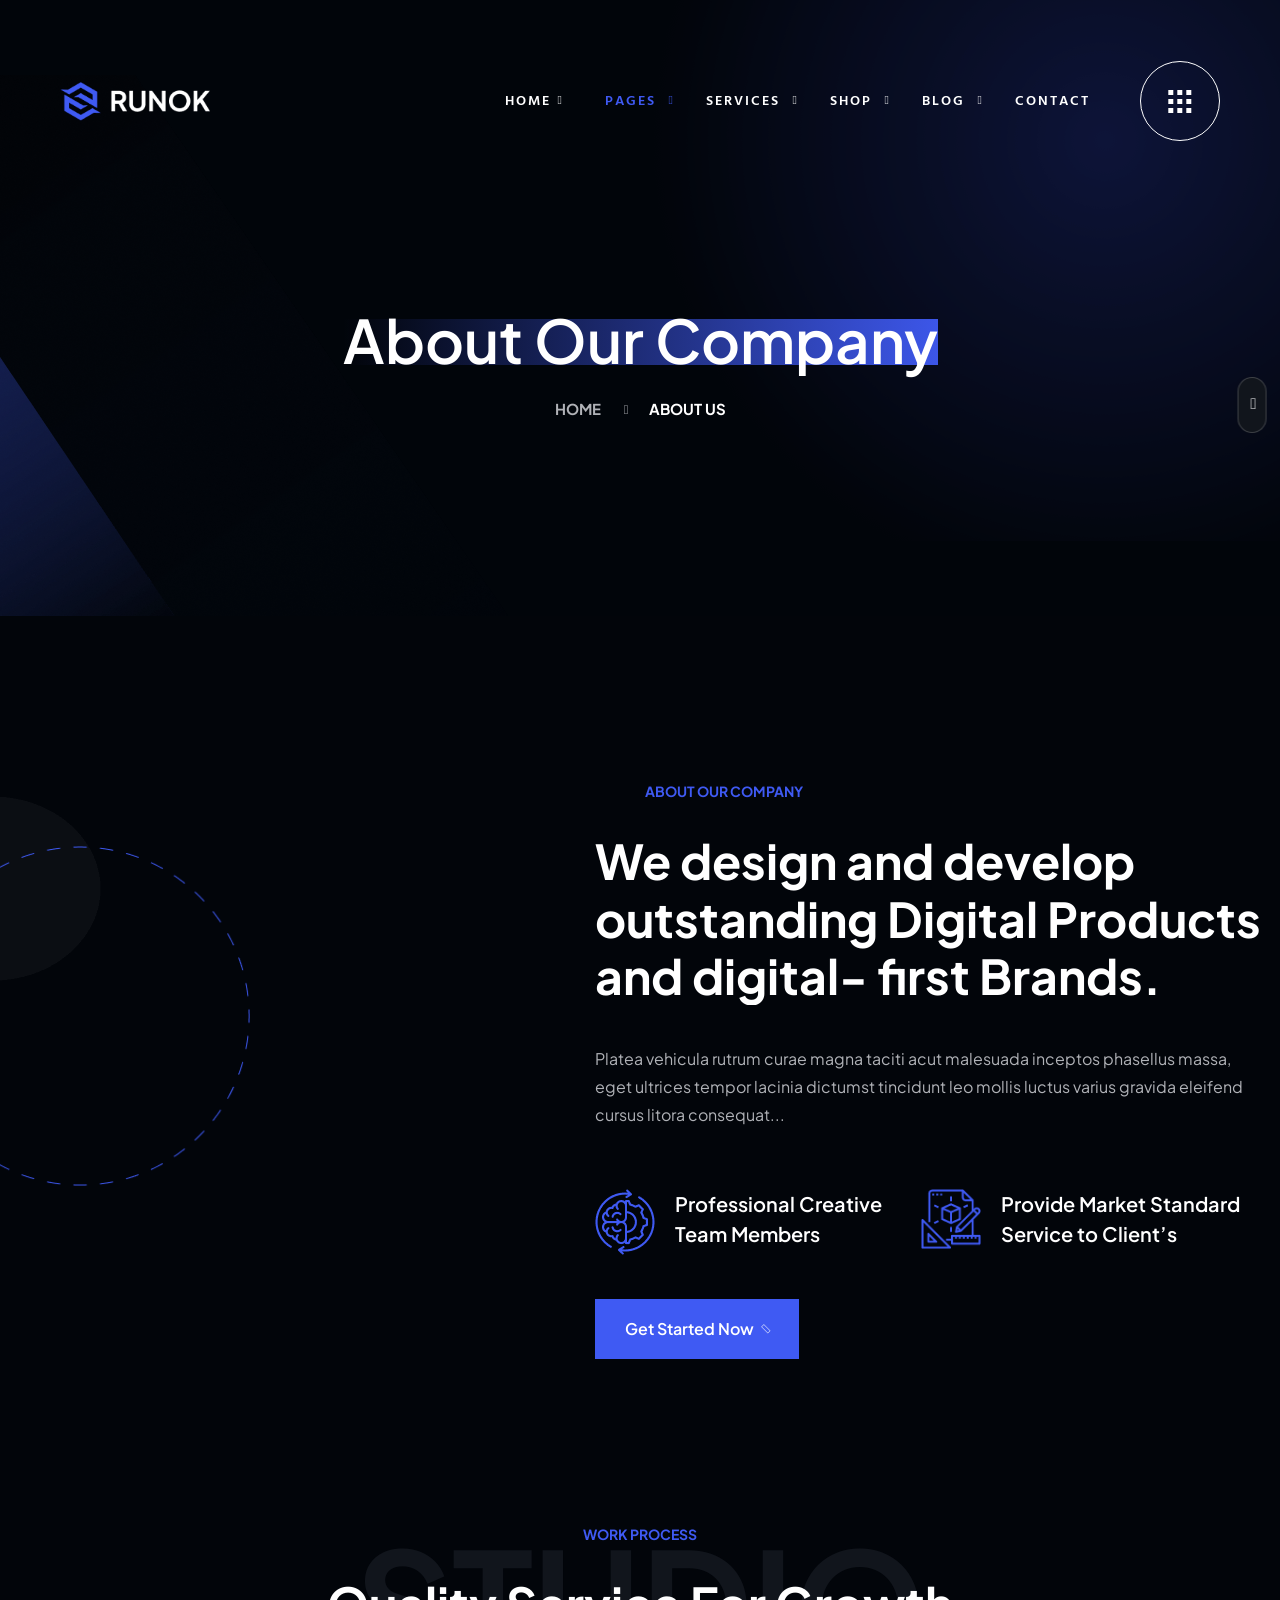
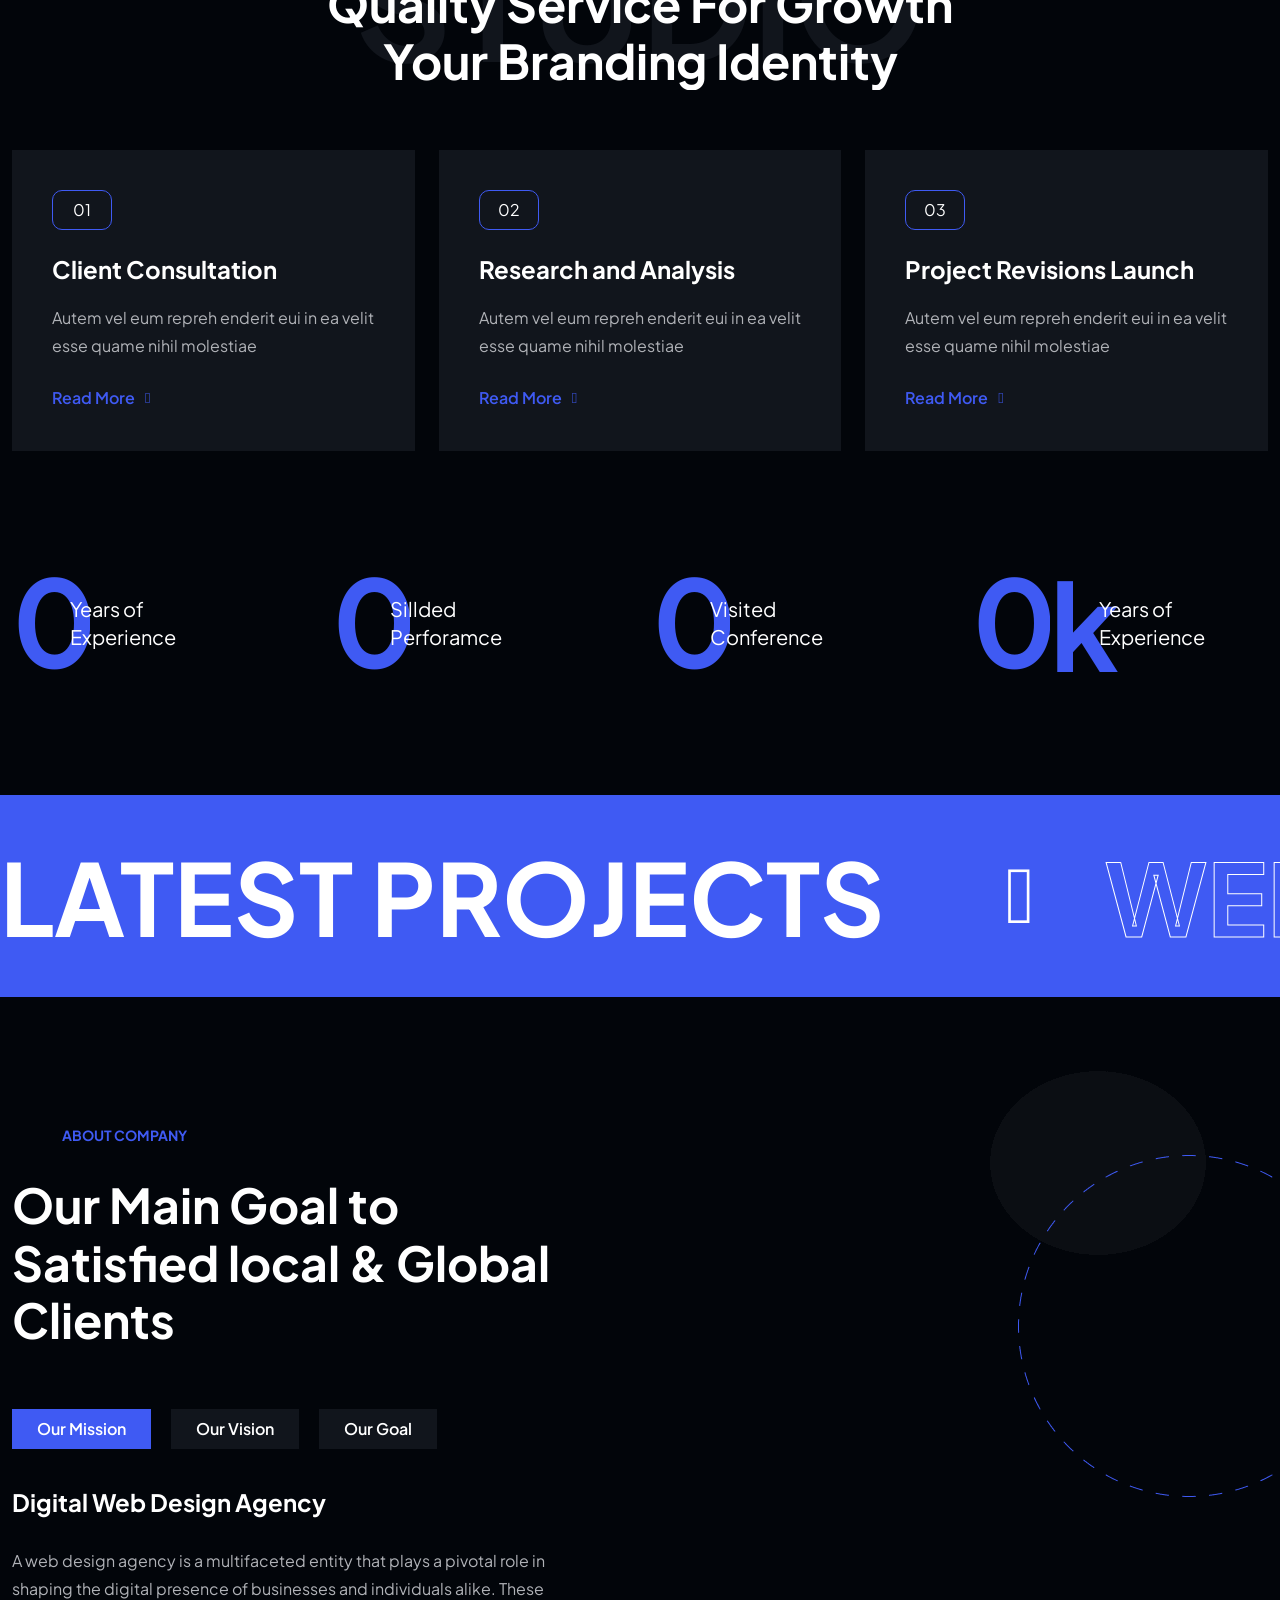
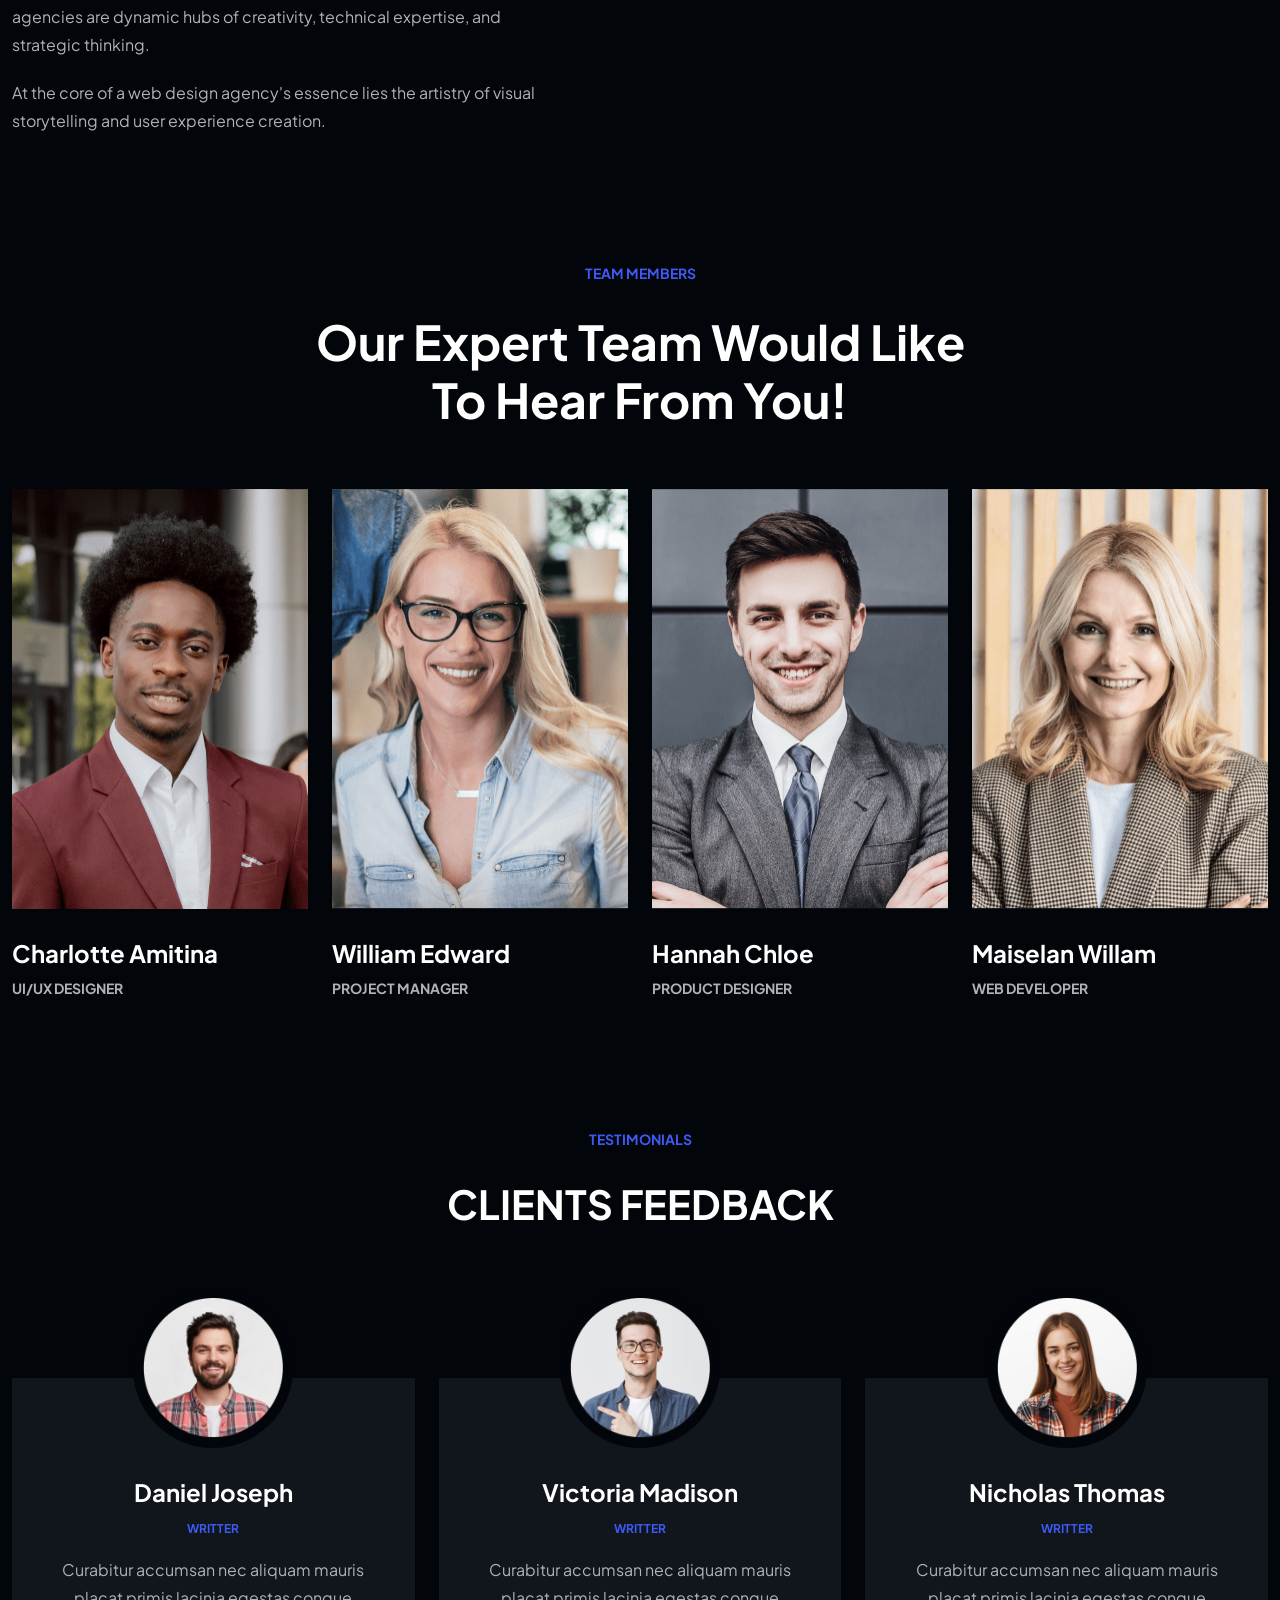
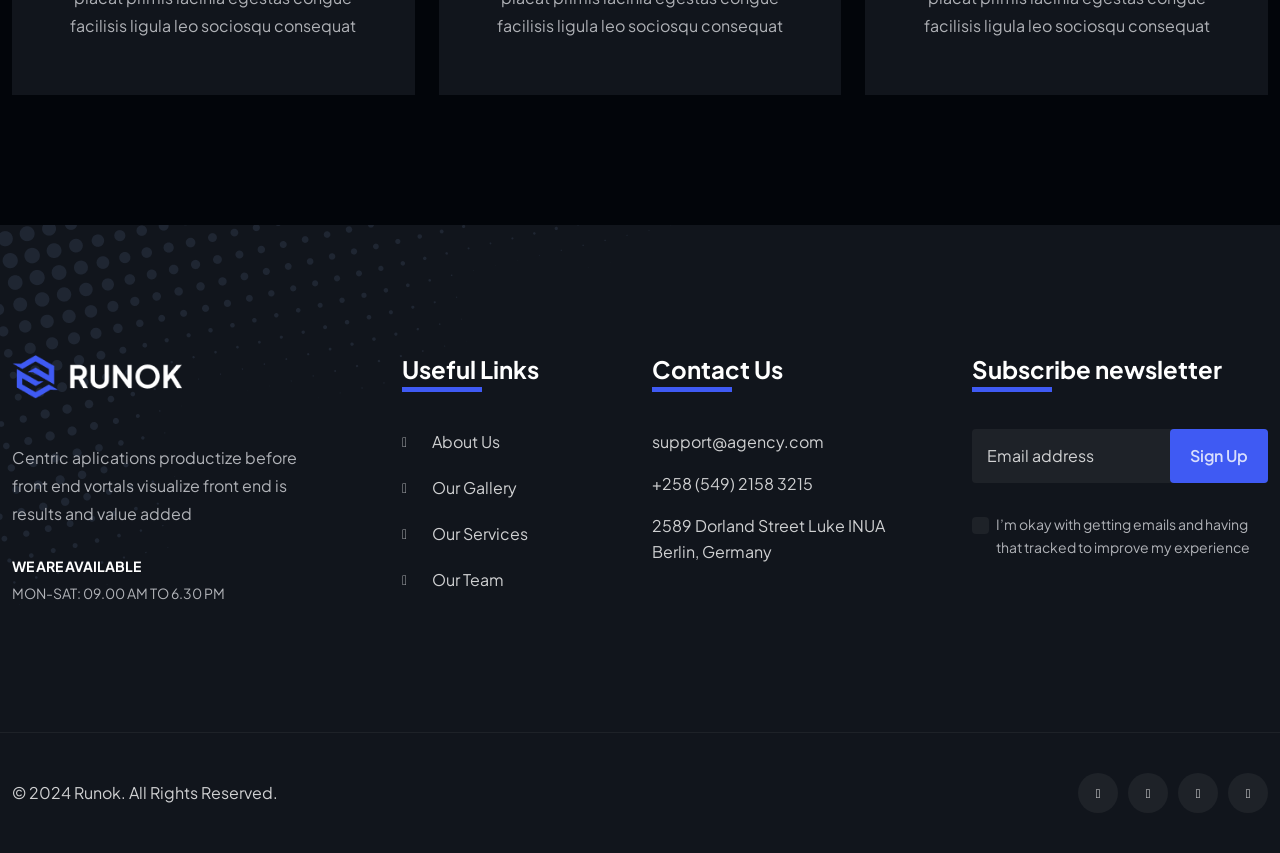
==== about.html @ cc961016 "new ui" ====
<!DOCTYPE html>
<html class="no-js" lang="en">

<head>
    <meta charset="utf-8">
    <meta http-equiv="x-ua-compatible" content="ie=edge">
    <meta name="viewport" content="width=device-width, initial-scale=1">
    <meta name="description" content="">

    <!-- Site Title -->
    <title>Runok - Web Agency HTML5 Template</title>

    <!-- Place favicon.ico in the root directory -->
    <link rel="shortcut icon" type="image/x-icon" href="assets/img/favicon.png">

    <!-- CSS here -->
    <link rel="stylesheet" href="assets/css/bootstrap.min.css">
    <link rel="stylesheet" href="assets/css/fontawesome.min.css">
    <link rel="stylesheet" href="assets/css/venobox.min.css">
    <link rel="stylesheet" href="assets/css/odometer.min.css">
    <link rel="stylesheet" href="assets/css/nice-select.css">
    <link rel="stylesheet" href="assets/css/carouselTicker.css">
    <link rel="stylesheet" href="assets/css/swiper.min.css">
    <link rel="stylesheet" href="assets/css/main.css">
</head>

<body>
    <!-- header-area-start -->
    <header class="header inner-header sticky-active">
        <div class="primary-header">
            <div class="primary-header-inner">
                <div class="header-logo d-lg-block">
                    <a href="index.html">
                        <img src="assets/img/logo/logo-2.png" alt="Logo">
                    </a>
                </div>
                <div class="header-right-wrap">
                    <div class="header-menu-wrap">
                        <div class="mobile-menu-items">
                            <ul>
                                <li class="menu-item-has-children mega-menu">
                                    <a href="index.html">Home</a>
                                    <ul>
                                        <li><a href="index.html">Web Design</a></li>
                                        <li><a href="index-2.html">Creative Studio</a></li>
                                        <li><a href="index-3.html">Web Development</a></li>
                                        <li><a href="index-4.html">Modern Agency</a></li>
                                        <li><a href="index-5.html">It Solution</a></li>
                                        <li><a href="index-6.html">Digital Agency</a></li>
                                        <li><a href="index-7.html">Corporate Agency</a></li>
                                        <li><a href="index-8.html">Web Agency</a></li>
                                        <li><a href="index-9.html">Creative Agency</a></li>
                                        <li><a href="index-10.html">Digital Studio</a></li>
                                        <li><a href="index-11.html">Startup Agency</a></li>
                                        <li><a href="index-12.html">It Studio</a></li>
                                    </ul>
                                </li>
                                <li class="menu-item-has-children active">
                                    <a href="#">Pages</a>
                                    <ul>
                                        <li><a href="about.html">About</a></li>
                                        <li><a href="team.html">Team</a></li>
                                        <li><a href="team-details.html">Team Details</a></li>
                                        <li><a href="project.html">Portfolio</a></li>
                                        <li><a href="project-details.html">Portfolio Details</a></li>
                                        <li><a href="pricing.html">Pricing Plans</a></li>
                                        <li><a href="faq.html">Faq</a></li>
                                        <li><a href="error.html">404 Error</a></li>
                                    </ul>
                                </li>
                                <li class="menu-item-has-children">
                                    <a href="service.html">Services</a>
                                    <ul>
                                        <li><a href="service.html">Service</a></li>
                                        <li><a href="service-details.html">Service Details</a></li>
                                    </ul>
                                </li>
                                <li class="menu-item-has-children">
                                    <a href="shop.html">Shop</a>
                                    <ul>
                                        <li><a href="shop.html">Shop</a></li>
                                        <li><a href="shop-details.html">Shop Details</a></li>
                                        <li><a href="cart.html">Cart</a></li>
                                        <li><a href="wishlist.html">Wishlist</a></li>
                                        <li><a href="checkout.html">Checkout</a></li>
                                    </ul>
                                </li>
                                <li class="menu-item-has-children">
                                    <a href="blog-grid.html">Blog</a>
                                    <ul>
                                        <li><a href="blog-grid.html">Blog Grid</a></li>
                                        <li><a href="blog-grid-2.html">Blog list</a></li>
                                        <li><a href="blog-details.html">Blog Details</a></li>
                                    </ul>
                                </li>
                                <li><a href="contact.html">Contact</a></li>
                            </ul>
                        </div>
                    </div>
                    <!-- /.header-menu-wrap -->
                    <div class="header-right">
                        <div class="sidebar-icon">
                            <button class="sidebar-trigger open">
                                <svg width="24" height="23" viewBox="0 0 24 23" fill="none"
                                    xmlns="http://www.w3.org/2000/svg">
                                    <path d="M0.300781 0H5.30078V5H0.300781V0Z" fill="currentColor" />
                                    <path d="M0.300781 9H5.30078V14H0.300781V9Z" fill="currentColor" />
                                    <path d="M0.300781 18H5.30078V23H0.300781V18Z" fill="currentColor" />
                                    <path d="M9.30078 0H14.3008V5H9.30078V0Z" fill="currentColor" />
                                    <path d="M9.30078 9H14.3008V14H9.30078V9Z" fill="currentColor" />
                                    <path d="M9.30078 18H14.3008V23H9.30078V18Z" fill="currentColor" />
                                    <path d="M18.3008 0H23.3008V5H18.3008V0Z" fill="currentColor" />
                                    <path d="M18.3008 9H23.3008V14H18.3008V9Z" fill="currentColor" />
                                    <path d="M18.3008 18H23.3008V23H18.3008V18Z" fill="currentColor" />
                                </svg>
                            </button>
                        </div>
                    </div>
                    <!-- /.header-right -->
                </div>
            </div>
            <!-- /.primary-header-inner -->
        </div>
    </header>
    <!-- /.Main Header -->

    <div id="popup-search-box">
        <div class="box-inner-wrap d-flex align-items-center">
            <form id="form" action="#" method="get" role="search">
                <input id="popup-search" type="text" name="s" placeholder="Type keywords here...">
            </form>
            <div class="search-close"><i class="fa-sharp fa-regular fa-xmark"></i></div>
        </div>
    </div>
    <!-- /#popup-search-box -->

    <div id="sidebar-area" class="sidebar-area">
        <button class="sidebar-trigger close">
            <svg class="sidebar-close" xmlns="http://www.w3.org/2000/svg" xmlns:xlink="http://www.w3.org/1999/xlink"
                x="0px" y="0px" width="16px" height="12.7px" viewBox="0 0 16 12.7"
                style="enable-background: new 0 0 16 12.7" xml:space="preserve">
                <g>
                    <rect x="0" y="5.4" transform="matrix(0.7071 -0.7071 0.7071 0.7071 -2.1569 7.5208)" width="16"
                        height="2"></rect>
                    <rect x="0" y="5.4" transform="matrix(0.7071 0.7071 -0.7071 0.7071 6.8431 -3.7929)" width="16"
                        height="2"></rect>
                </g>
            </svg>
        </button>
        <div class="side-menu-content">
            <div class="side-menu-logo">
                <a class="dark-img" href="index.html"><img src="assets/img/logo/logo-2.png" alt="logo"></a>
                <a class="light-img" href="index.html"><img src="assets/img/logo/logo-3.png" alt="logo"></a>
            </div>
            <div class="side-menu-wrap"></div>
            <div class="side-menu-about">
                <div class="side-menu-header">
                    <h3>About Us</h3>
                </div>
                <p>Lorem ipsum dolor sit amet, consectetur adipisicing elit, sed do eiusmod tempor incididunt ut labore
                    et dolore magna aliqua. Ut enim ad minim veniam, quis nostrud nisi ut aliquip ex ea commodo
                    consequat.</p>
                <a href="contact.html" class="rr-primary-btn">Contact Us</a>
            </div>
            <div class="side-menu-contact">
                <div class="side-menu-header">
                    <h3>Contact Us</h3>
                </div>
                <ul class="side-menu-list">
                    <li>
                        <i class="fas fa-map-marker-alt"></i>
                        <p>Valentin, Street Road 24, New York, </p>
                    </li>
                    <li>
                        <i class="fas fa-phone"></i>
                        <a href="tel:+000123456789">+000 123 (456) 789</a>
                    </li>
                    <li>
                        <i class="fas fa-envelope-open-text"></i>
                        <a href="mailto:runokcontact@gmail.com">runokcontact@gmail.com</a>
                    </li>
                </ul>
            </div>
            <ul class="side-menu-social">
                <li class="facebook"><a href="#"><i class="fab fa-facebook-f"></i></a></li>
                <li class="instagram"><a href="#"><i class="fab fa-instagram"></i></a></li>
                <li class="twitter"><a href="#"><i class="fab fa-twitter"></i></a></li>
                <li class="g-plus"><a href="#"><i class="fab fa-fab fa-google-plus"></i></a></li>
            </ul>
        </div>
    </div>
    <!--/.sidebar-area-->



    <div id="smooth-wrapper">
        <div id="smooth-content">

            <section class="page-header" data-background="assets/img/bg-img/page-header-bg.jpg">
                <div class="overlay"></div>
                <div class="shapes">
                    <div class="shape shape-1"><img src="assets/img/shapes/page-header-shape-1.png" alt="shape"></div>
                    <div class="shape shape-2"><img src="assets/img/shapes/page-header-shape-2.png" alt="shape"></div>
                    <div class="shape shape-3"><img src="assets/img/shapes/page-header-shape-3.png" alt="shape"></div>
                </div>
                <div class="container">
                    <div class="page-header-content text-center">
                        <h1 class="title">About Our Company</h1>
                        <h4 class="sub-title"><a class="home" href="/">Home </a><span></span><a class="inner-page"
                                href="about.html"> About Us</a></h4>
                    </div>
                </div>
            </section>
            <!-- ./ page-header -->

            <section class="about-section-2 pt-130 pb-130">
                <div class="container">
                    <div class="row about-wrap-2 gy-lg-0 gy-4 align-items-center">
                        <div class="col-lg-5 col-md-12">
                            <div class="about-img-box">
                                <div class="shapes">
                                    <img class="shape shape-1" src="assets/img/shapes/about-shape-1.png" alt="about">
                                    <img class="shape shape-2" src="assets/img/shapes/about-shape-2.png" alt="about">
                                </div>
                                <div class="img-1 reveal">
                                    <img src="assets/img/images/about-img-2.jpg" alt="about">
                                </div>
                                <div class="img-2 reveal">
                                    <img src="assets/img/images/about-img-3.jpg" alt="about">
                                </div>
                            </div>
                        </div>
                        <div class="col-lg-7 col-md-12">
                            <div class="about-content-2">
                                <div class="section-heading">
                                    <h4 class="sub-heading after-none" data-text-animation="fade-in"
                                        data-duration="1.5">About Our Company</h4>
                                    <h2 class="section-title" data-text-animation data-split="word" data-duration="1">We
                                        design and develop outstanding Digital Products and digital- first Brands.</h2>
                                    <p>Platea vehicula rutrum curae magna taciti acut malesuada inceptos phasellus
                                        massa, eget ultrices tempor lacinia dictumst tincidunt leo mollis luctus varius
                                        gravida eleifend cursus litora consequat...</p>
                                </div>
                                <div class="about-items">
                                    <div class="about-item">
                                        <div class="icon"><img src="assets/img/icon/about-1.png" alt="icon"></div>
                                        <div class="content">
                                            <h4 class="title">Professional Creative <br>Team Members</h4>
                                        </div>
                                    </div>
                                    <div class="about-item">
                                        <div class="icon"><img src="assets/img/icon/about-2.png" alt="icon"></div>
                                        <div class="content">
                                            <h4 class="title">Provide Market Standard <br>Service to Client’s</h4>
                                        </div>
                                    </div>
                                </div>
                                <a href="#" class="rr-primary-btn">Get Started Now <i
                                        class="fa-sharp fa-regular fa-arrow-right"></i></a>
                            </div>
                        </div>
                    </div>
                </div>
            </section>
            <!-- ./ about-section -->

            <section class="process-section-2 fade-wrapper">
                <div class="container">
                    <div class="section-heading text-center">
                        <span class="bg-text">Studio</span>
                        <h4 class="sub-heading" data-text-animation="fade-in" data-duration="1.5">Work Process</h4>
                        <h2 class="section-title" data-text-animation data-split="word" data-duration="1">Quality
                            Service For Growth <br>Your Branding Identity</h2>
                    </div>
                    <div class="row gy-lg-0 gy-4">
                        <div class="col-lg-4 col-md-6">
                            <div class="process-box fade-top">
                                <span class="number">01</span>
                                <h3 class="title">Client Consultation</h3>
                                <p>Autem vel eum repreh enderit eui in ea velit esse quame nihil molestiae</p>
                                <a href="about.html" class="read-more">Read More<i
                                        class="fa-sharp fa-regular fa-chevrons-right"></i></a>
                            </div>
                        </div>
                        <div class="col-lg-4 col-md-6">
                            <div class="process-box fade-top">
                                <span class="number">02</span>
                                <h3 class="title">Research and Analysis</h3>
                                <p>Autem vel eum repreh enderit eui in ea velit esse quame nihil molestiae</p>
                                <a href="about.html" class="read-more">Read More<i
                                        class="fa-sharp fa-regular fa-chevrons-right"></i></a>
                            </div>
                        </div>
                        <div class="col-lg-4 col-md-6">
                            <div class="process-box fade-top">
                                <span class="number">03</span>
                                <h3 class="title">Project Revisions Launch</h3>
                                <p>Autem vel eum repreh enderit eui in ea velit esse quame nihil molestiae</p>
                                <a href="about.html" class="read-more">Read More<i
                                        class="fa-sharp fa-regular fa-chevrons-right"></i></a>
                            </div>
                        </div>
                    </div>
                </div>
            </section>
            <!-- ./ process-section-2 -->

            <section class="counter-section counter-2">
                <div class="container">
                    <div class="row gy-lg-0 gy-4">
                        <div class="col-lg-3 col-md-6">
                            <div class="counter-item">
                                <h3 class="title"><span class="odometer" data-count="10">0</span></h3>
                                <p>Years of <br>Experience</p>
                            </div>
                        </div>
                        <div class="col-lg-3 col-md-6">
                            <div class="counter-item">
                                <h3 class="title"><span class="odometer" data-count="18">0</span></h3>
                                <p>Sillded <br> Perforamce</p>
                            </div>
                        </div>
                        <div class="col-lg-3 col-md-6">
                            <div class="counter-item">
                                <h3 class="title"><span class="odometer" data-count="32">0</span></h3>
                                <p>Visited <br> Conference</p>
                            </div>
                        </div>
                        <div class="col-lg-3 col-md-6">
                            <div class="counter-item">
                                <h3 class="title"><span class="odometer" data-count="1">0</span>k</h3>
                                <p>Years of <br>Experience</p>
                            </div>
                        </div>
                    </div>
                </div>
            </section>
            <!-- ./ counter-section -->

            <div class="running-text running-3">
                <div class="bg-img" data-background="assets/img/bg-img/running-bg.jpg"></div>
                <div class="carouselTicker carouselTicker-nav" data-speed="fast">
                    <ul class="text-anim carouselTicker__list scroller__inner inner-3">
                        <li>Latest Projects</li>
                        <li class="stroke-text">Web Development</li>
                        <li>Latest Projects</li>
                        <li class="stroke-text">Web Development</li>
                        <li>Latest Projects</li>
                        <li class="stroke-text">Web Development</li>
                        <li>Latest Projects</li>
                        <li class="stroke-text">Web Development</li>
                    </ul>
                </div>
            </div>
            <!-- ./ running-text -->

            <section class="about-section-5 pt-130 pb-130">
                <div class="container">
                    <div class="row gy-lg-0 gy-4">
                        <div class="col-lg-6">
                            <div class="about-content-5">
                                <div class="section-heading">
                                    <h4 class="sub-heading after-none" data-text-animation="fade-in"
                                        data-duration="1.5">About Company</h4>
                                    <h2 class="section-title" data-text-animation data-split="word" data-duration="1">
                                        Our Main Goal to Satisfied local & Global Clients</h2>
                                </div>
                                <div class="about-tab">
                                    <nav>
                                        <div class="nav nav-tabs" id="nav-tab" role="tablist">
                                            <button class="nav-link active" id="nav-home-tab" data-bs-toggle="tab"
                                                data-bs-target="#nav-home" type="button" role="tab"
                                                aria-controls="nav-home" aria-selected="true">Our Mission</button>
                                            <button class="nav-link" id="nav-profile-tab" data-bs-toggle="tab"
                                                data-bs-target="#nav-profile" type="button" role="tab"
                                                aria-controls="nav-profile" aria-selected="false">Our Vision</button>
                                            <button class="nav-link" id="nav-contact-tab" data-bs-toggle="tab"
                                                data-bs-target="#nav-contact" type="button" role="tab"
                                                aria-controls="nav-contact" aria-selected="false">Our Goal</button>
                                        </div>
                                    </nav>
                                    <div class="tab-content" id="nav-tabContent">
                                        <div class="tab-pane fade show active" id="nav-home" role="tabpanel"
                                            aria-labelledby="nav-home-tab">
                                            <h3 class="title">Digital Web Design Agency</h3>
                                            <p class="mb-20">A web design agency is a multifaceted entity that plays a
                                                pivotal role in shaping the digital presence of businesses and
                                                individuals alike. These agencies are dynamic hubs of creativity,
                                                technical expertise,
                                                and strategic thinking.</p>
                                            <p class="mb-0">At the core of a web design agency's essence lies the
                                                artistry of visual storytelling and user experience creation.</p>
                                        </div>
                                        <div class="tab-pane fade" id="nav-profile" role="tabpanel"
                                            aria-labelledby="nav-profile-tab">
                                            <h3 class="title">Digital Web Design Agency</h3>
                                            <p class="mb-20">A web design agency is a multifaceted entity that plays a
                                                pivotal role in shaping the digital presence of businesses and
                                                individuals alike. These agencies are dynamic hubs of creativity,
                                                technical expertise,
                                                and strategic thinking.</p>
                                            <p class="mb-0">At the core of a web design agency's essence lies the
                                                artistry of visual storytelling and user experience creation.</p>
                                        </div>
                                        <div class="tab-pane fade" id="nav-contact" role="tabpanel"
                                            aria-labelledby="nav-contact-tab">
                                            <h3 class="title">Digital Web Design Agency</h3>
                                            <p class="mb-20">A web design agency is a multifaceted entity that plays a
                                                pivotal role in shaping the digital presence of businesses and
                                                individuals alike. These agencies are dynamic hubs of creativity,
                                                technical expertise,
                                                and strategic thinking.</p>
                                            <p class="mb-0">At the core of a web design agency's essence lies the
                                                artistry of visual storytelling and user experience creation.</p>
                                        </div>
                                    </div>
                                </div>
                            </div>
                        </div>
                        <div class="col-lg-6">
                            <div class="about-img-wrap-5">
                                <div class="shapes">
                                    <div class="shape shape-1"><img src="assets/img/shapes/about-shape-4.png"
                                            alt="shape"></div>
                                    <div class="shape shape-2"><img src="assets/img/shapes/about-shape-5.png"
                                            alt="shape"></div>
                                </div>
                                <div class="about-img reveal">
                                    <img class="img-1" src="assets/img/images/about-img-8.png" alt="img">
                                </div>
                                <div class="about-img-2 reveal">
                                    <img class="img-2" src="assets/img/images/about-img-9.png" alt="img">
                                </div>
                            </div>
                        </div>
                    </div>
                </div>
            </section>
            <!-- ./ about-section -->

            <section class="team-section fade-wrapper">
                <div class="container">
                    <div class="section-heading text-center">
                        <h4 class="sub-heading" data-text-animation="fade-in" data-duration="1.5">Team Members</h4>
                        <h2 class="section-title" data-text-animation data-split="word" data-duration="1">Our Expert
                            Team Would Like <br>To Hear From You!</h2>
                    </div>
                    <div class="row gy-lg-0 gy-5">
                        <div class="col-lg-3 col-md-6">
                            <div class="team-item fade-top">
                                <div class="team-thumb">
                                    <div class="gradient-color"></div>
                                    <img src="assets/img/team/team-1.png" alt="team">
                                    <ul class="team-social-2">
                                        <li class="facebook">
                                            <a href="#"><i class="fab fa-facebook-f"></i></a>
                                        </li>
                                        <li class="pinterest">
                                            <a href="#"><i class="fab fa-pinterest"></i></a>
                                        </li>
                                        <li class="twitter">
                                            <a href="#"><i class="fab fa-twitter"></i></a>
                                        </li>
                                        <li class="instagram">
                                            <a href="#"><i class="fab fa-instagram"></i></a>
                                        </li>
                                    </ul>
                                </div>
                                <div class="team-content">
                                    <h3 class="title"><a href="team-details.html">Charlotte Amitina</a></h3>
                                    <span>Ui/Ux Designer</span>
                                </div>
                            </div>
                        </div>
                        <div class="col-lg-3 col-md-6">
                            <div class="team-item fade-top">
                                <div class="team-thumb">
                                    <div class="gradient-color"></div>
                                    <img src="assets/img/team/team-2.png" alt="team">
                                    <ul class="team-social-2">
                                        <li class="facebook">
                                            <a href="#"><i class="fab fa-facebook-f"></i></a>
                                        </li>
                                        <li class="pinterest">
                                            <a href="#"><i class="fab fa-pinterest"></i></a>
                                        </li>
                                        <li class="twitter">
                                            <a href="#"><i class="fab fa-twitter"></i></a>
                                        </li>
                                        <li class="instagram">
                                            <a href="#"><i class="fab fa-instagram"></i></a>
                                        </li>
                                    </ul>
                                </div>
                                <div class="team-content">
                                    <h3 class="title"><a href="team-details.html">William Edward</a></h3>
                                    <span>Project Manager</span>
                                </div>
                            </div>
                        </div>
                        <div class="col-lg-3 col-md-6">
                            <div class="team-item fade-top">
                                <div class="team-thumb">
                                    <div class="gradient-color"></div>
                                    <img src="assets/img/team/team-3.png" alt="team">
                                    <ul class="team-social-2">
                                        <li class="facebook">
                                            <a href="#"><i class="fab fa-facebook-f"></i></a>
                                        </li>
                                        <li class="pinterest">
                                            <a href="#"><i class="fab fa-pinterest"></i></a>
                                        </li>
                                        <li class="twitter">
                                            <a href="#"><i class="fab fa-twitter"></i></a>
                                        </li>
                                        <li class="instagram">
                                            <a href="#"><i class="fab fa-instagram"></i></a>
                                        </li>
                                    </ul>
                                </div>
                                <div class="team-content">
                                    <h3 class="title"><a href="team-details.html">Hannah Chloe</a></h3>
                                    <span>Product Designer</span>
                                </div>
                            </div>
                        </div>
                        <div class="col-lg-3 col-md-6">
                            <div class="team-item fade-top">
                                <div class="team-thumb">
                                    <div class="gradient-color"></div>
                                    <img src="assets/img/team/team-4.png" alt="team">
                                    <ul class="team-social-2">
                                        <li class="facebook">
                                            <a href="#"><i class="fab fa-facebook-f"></i></a>
                                        </li>
                                        <li class="pinterest">
                                            <a href="#"><i class="fab fa-pinterest"></i></a>
                                        </li>
                                        <li class="twitter">
                                            <a href="#"><i class="fab fa-twitter"></i></a>
                                        </li>
                                        <li class="instagram">
                                            <a href="#"><i class="fab fa-instagram"></i></a>
                                        </li>
                                    </ul>
                                </div>
                                <div class="team-content">
                                    <h3 class="title"><a href="team-details.html">Maiselan Willam</a></h3>
                                    <span>Web Developer</span>
                                </div>
                            </div>
                        </div>
                    </div>
                </div>
            </section>
            <!-- ./ team-section -->

            <section class="testimonial-section pt-130 pb-130 fade-wrapper">
                <div class="container">
                    <div class="section-heading heading-3 text-center">
                        <h4 class="sub-heading" data-text-animation="fade-in" data-duration="1.5">Testimonials</h4>
                        <h2 class="section-title" data-text-animation data-split="word" data-duration="1">Clients
                            feedback</h2>
                    </div>
                    <div class="row gy-lg-0 gy-4 testi-wrap justify-content-center">
                        <div class="col-lg-4 col-md-6">
                            <div class="testi-item item-3 text-center fade-top">
                                <div class="testi-thumb">
                                    <img src="assets/img/testi/testi-author-1.png" alt="img">
                                </div>
                                <div class="testi-content">
                                    <h3 class="author">Daniel Joseph <span>Writter</span></h3>
                                    <p>Curabitur accumsan nec aliquam mauris placat primis lacinia egestas congue
                                        facilisis ligula leo sociosqu consequat</p>
                                </div>
                            </div>
                        </div>
                        <div class="col-lg-4 col-md-6">
                            <div class="testi-item item-3 text-center fade-top">
                                <div class="testi-thumb">
                                    <img src="assets/img/testi/testi-author-3.png" alt="img">
                                </div>
                                <div class="testi-content">
                                    <h3 class="author">Victoria Madison <span>Writter</span></h3>
                                    <p>Curabitur accumsan nec aliquam mauris placat primis lacinia egestas congue
                                        facilisis ligula leo sociosqu consequat</p>
                                </div>
                            </div>
                        </div>
                        <div class="col-lg-4 col-md-6">
                            <div class="testi-item item-3 mb-0 text-center fade-top">
                                <div class="testi-thumb">
                                    <img src="assets/img/testi/testi-author-2.png" alt="img">
                                </div>
                                <div class="testi-content">
                                    <h3 class="author">Nicholas Thomas <span>Writter</span></h3>
                                    <p>Curabitur accumsan nec aliquam mauris placat primis lacinia egestas congue
                                        facilisis ligula leo sociosqu consequat</p>
                                </div>
                            </div>
                        </div>
                    </div>
                </div>
            </section>
            <!-- ./ testimonial-section -->

            <footer class="footer-section bg-dark-1">
                <div class="shape"><img src="assets/img/shapes/footer-shape.png" alt="footer"></div>
                <div class="container">
                    <div class="row footer-wrap">
                        <div class="col-lg-3 col-md-6">
                            <div class="footer-widget">
                                <div class="widget-header">
                                    <div class="footer-logo">
                                        <a href="index.html"><img src="assets/img/logo/logo-2.png" alt="logo"></a>
                                    </div>
                                </div>
                                <p class="mb-20">Centric aplications productize before front end vortals visualize front
                                    end is results and value added</p>
                                <h4 class="title">WE ARE AVAILABLE <span>Mon-Sat: 09.00 am to 6.30 pm</span></h4>
                            </div>
                        </div>
                        <div class="col-lg-3 col-md-6">
                            <div class="footer-widget footer-col-2">
                                <div class="widget-header">
                                    <h3 class="widget-title">Useful Links</h3>
                                </div>
                                <ul class="footer-list">
                                    <li><a href="about.html">About Us</a></li>
                                    <li><a href="project.html">Our Gallery</a></li>
                                    <li><a href="service.html">Our Services</a></li>
                                    <li><a href="team.html">Our Team</a></li>
                                </ul>
                            </div>
                        </div>
                        <div class="col-lg-3 col-md-6">
                            <div class="footer-widget">
                                <div class="widget-header">
                                    <h3 class="widget-title">Contact Us</h3>
                                </div>
                                <ul class="address-list">
                                    <li><a href="mailto:support@agency.com">support@agency.com</a></li>
                                    <li><a href="tel:+2585492153215">+258 (549) 2158 3215</a></li>
                                    <li>2589 Dorland Street Luke INUA <br> Berlin, Germany</li>
                                </ul>
                            </div>
                        </div>
                        <div class="col-lg-3 col-md-6">
                            <div class="footer-widget">
                                <div class="widget-header">
                                    <h3 class="widget-title">Subscribe newsletter</h3>
                                </div>
                                <div class="footer-form mb-20">
                                    <form action="#" class="rr-subscribe-form">
                                        <input class="form-control" type="email" name="email"
                                            placeholder="Email address">
                                        <input type="hidden" name="action" value="mailchimpsubscribe">
                                        <button class="submit">Sign Up</button>
                                        <div class="clearfix"></div>
                                    </form>
                                </div>
                                <div class="form-check form-item">
                                    <input class="form-check-input" type="checkbox" value="" id="man">
                                    <label class="form-check-label" for="man">
                                        I’m okay with getting emails and having
                                        that tracked to improve my experience
                                    </label>
                                </div>
                            </div>
                        </div>
                    </div>
                </div>
                <div class="copyright-area">
                    <div class="container">
                        <div class="row copyright-content">
                            <div class="col-md-6">
                                <p>© 2024 Runok. All Rights Reserved.</p>
                            </div>
                            <div class="col-md-6">
                                <ul class="social-list">
                                    <li class="facebook">
                                        <a href="#"><i class="fab fa-facebook-f"></i></a>
                                    </li>
                                    <li class="pinterest">
                                        <a href="#"><i class="fab fa-pinterest"></i></a>
                                    </li>
                                    <li class="twitter">
                                        <a href="#"><i class="fab fa-twitter"></i></a>
                                    </li>
                                    <li class="instagram">
                                        <a href="#"><i class="fab fa-instagram"></i></a>
                                    </li>
                                </ul>
                            </div>
                        </div>
                    </div>
                </div>
            </footer>
            <!-- ./ footer-section -->

        </div>
    </div>

    <div id="scroll-percentage"><span id="scroll-percentage-value"></span></div>
    <!--scrollup-->

    <div id="theme-toogle" class="switcher-button">
        <div class="switcher-button-inner-left"></div>
        <div class="switcher-button-inner"></div>
    </div>

    <!-- JS here -->
    <script src="assets/js/vendor/jquary-3.6.0.min.js"></script>
    <script src="assets/js/vendor/bootstrap-bundle.js"></script>
    <script src="assets/js/vendor/imagesloaded-pkgd.js"></script>
    <script src="assets/js/vendor/waypoints.min.js"></script>
    <script src="assets/js/vendor/venobox.min.js"></script>
    <script src="assets/js/vendor/odometer.min.js"></script>
    <script src="assets/js/vendor/meanmenu.js"></script>
    <script src="assets/js/vendor/jquery.isotope.js"></script>
    <script src="assets/js/vendor/swiper.min.js"></script>
    <script src="assets/js/vendor/split-type.min.js"></script>
    <script src="assets/js/vendor/gsap.min.js"></script>
    <script src="assets/js/vendor/scroll-trigger.min.js"></script>
    <script src="assets/js/vendor/scroll-smoother.js"></script>
    <script src="assets/js/vendor/jquery.carouselTicker.js"></script>
    <script src="assets/js/vendor/nice-select.js"></script>
    <script src="assets/js/slider.js"></script>
    <script src="assets/js/contact.js"></script>
    <script src="assets/js/main.js"></script>
</body>

</html>
---- assets/css/carouselTicker.css ----
/**
 * CSS style for carouselTicker
 **/

.carouselTicker__list {
    margin: 10px 0;
    padding: 0;
    list-style-type: none;
    overflow: hidden;
}

.carouselTicker__item {
    margin: 0 0 0 5px;
    float: left;
    border: 4px solid red;
    width: 100px;
    height: 60px;
    line-height: 60px;
    text-align: center;
}

.carouselTicker__loader {
    position: absolute;
    left: 0;
    right: 0;
    top: 0;
    bottom: 0;
    background: #fff url("../images/loader.gif") center center no-repeat;
}

/**
 * CSS style for vertical direction
 **/

.carouselTicker_vertical .carouselTicker__list {
    margin: 0;
}

.carouselTicker_vertical .carouselTicker__item {
    margin: 0 0 5px 0;
    border: 4px solid red;
    width: 100px;
    height: 60px;
    line-height: 60px;
    text-align: center;
}

#carouselTicker .carouselTicker__item,
#carouselTicker-destructor-example .carouselTicker__item,
#carouselTicker-buttons-controls-example .carouselTicker__item {
    width: auto;
    height: auto;
    line-height: normal;
}

.carouselTicker__item img {
    vertical-align: top;
}
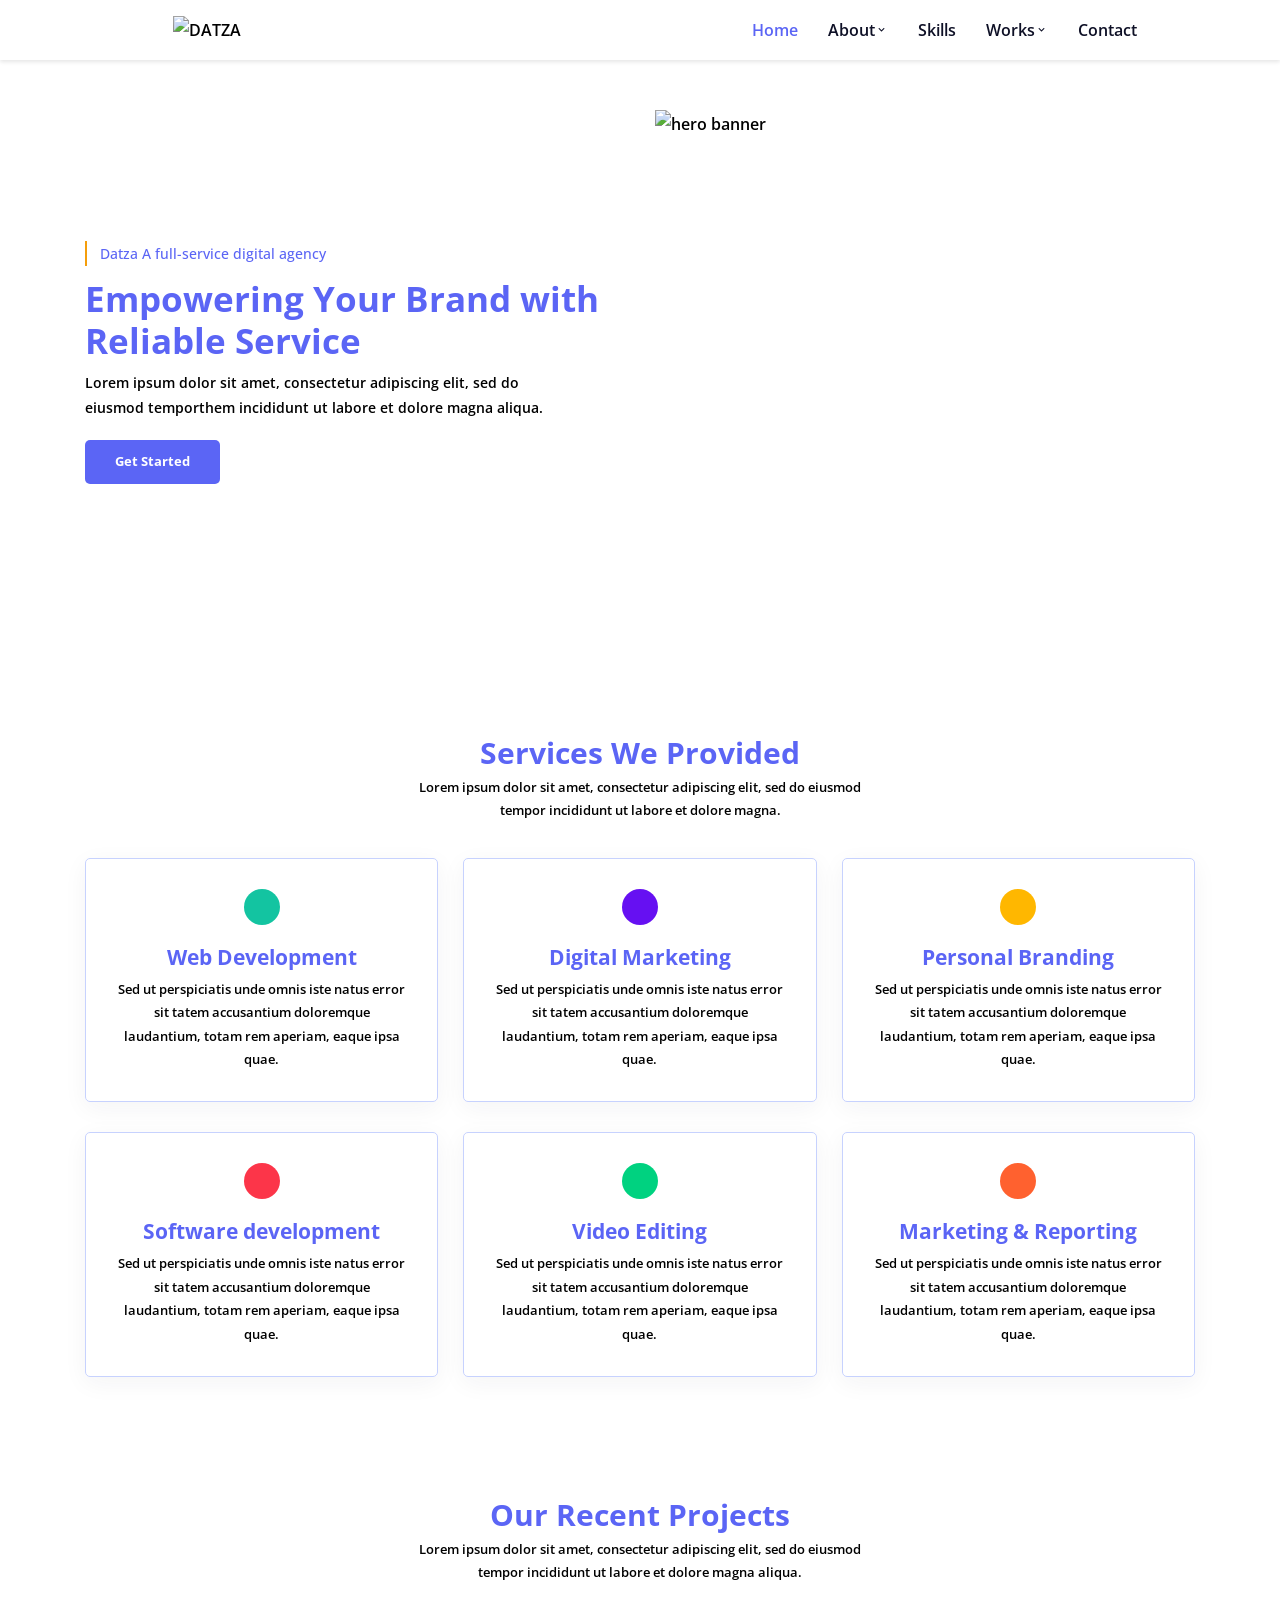
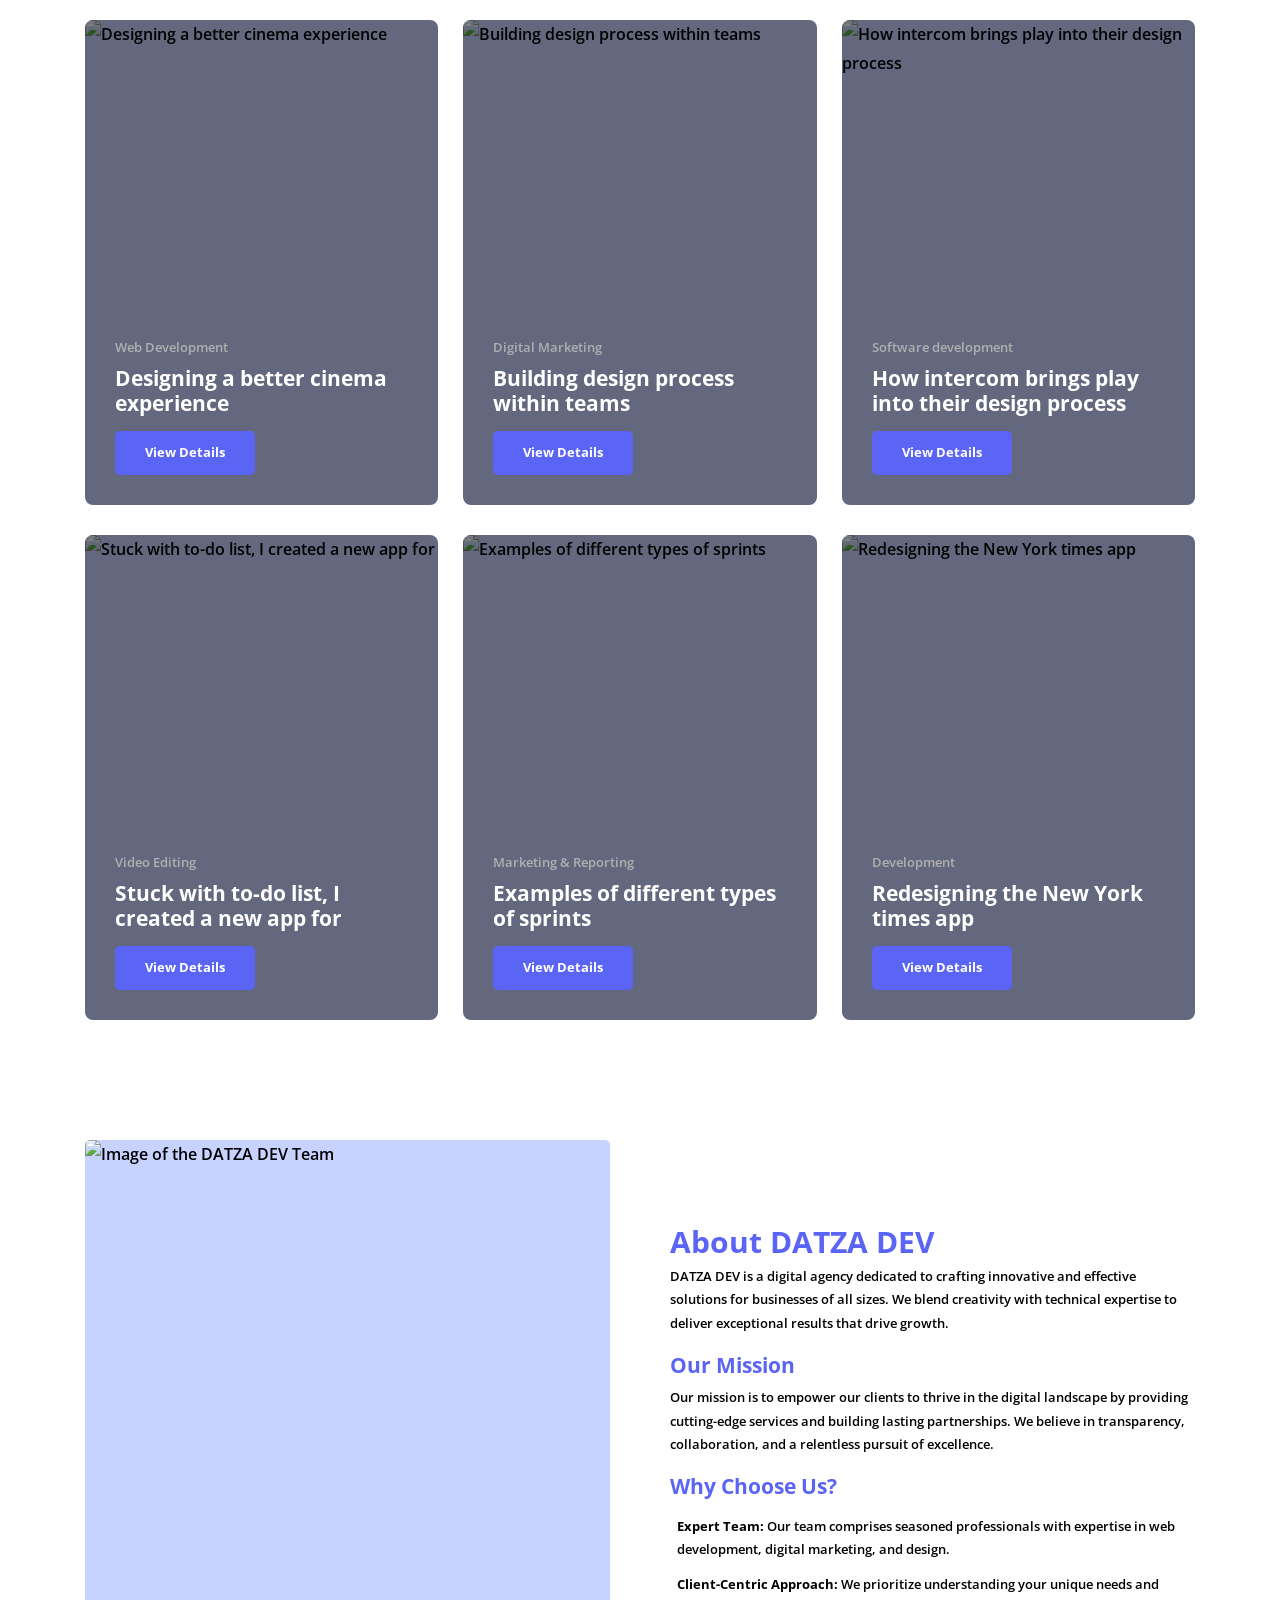
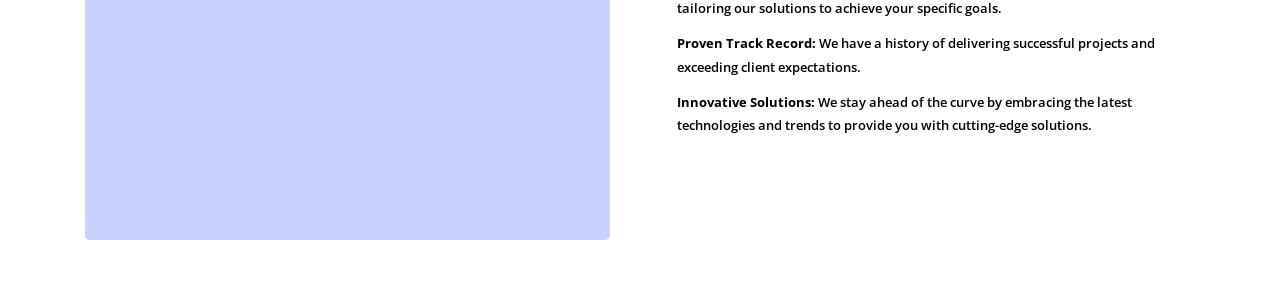
==== commit 68f03f9f: "12h21min" ====
--- a/about.html
+++ b/about.html
@@ -1,733 +1,526 @@
 <!DOCTYPE html>
-<html class="no-js" lang="en">
+<html lang="en">
 
 <head>
-    <meta charset="utf-8">
-    <meta http-equiv="x-ua-compatible" content="ie=edge">
-    <meta name="viewport" content="width=device-width, initial-scale=1">
-    <meta name="description" content="">
-
-    <!-- Site Title -->
-    <title>Runok - Web Agency HTML5 Template</title>
-
-    <!-- Place favicon.ico in the root directory -->
-    <link rel="shortcut icon" type="image/x-icon" href="assets/img/favicon.png">
-
-    <!-- CSS here -->
-    <link rel="stylesheet" href="assets/css/bootstrap.min.css">
-    <link rel="stylesheet" href="assets/css/fontawesome.min.css">
-    <link rel="stylesheet" href="assets/css/venobox.min.css">
-    <link rel="stylesheet" href="assets/css/odometer.min.css">
-    <link rel="stylesheet" href="assets/css/nice-select.css">
-    <link rel="stylesheet" href="assets/css/carouselTicker.css">
-    <link rel="stylesheet" href="assets/css/swiper.min.css">
-    <link rel="stylesheet" href="assets/css/main.css">
+  <meta charset="UTF-8">
+  <meta http-equiv="X-UA-Compatible" content="IE=edge">
+  <meta name="viewport" content="width=device-width, initial-scale=1.0">
+  <title>DATZA DEV</title>
+
+  <!--
+    - favicon
+  -->
+  <link rel="shortcut icon" href="./favicon.svg" type="image/svg+xml">
+  <link href='https://cdn.jsdelivr.net/npm/boxicons@2.0.5/css/boxicons.min.css' rel='stylesheet'>
+
+  <!--=============== REMIXICONS ===============-->
+  <link href="https://cdn.jsdelivr.net/npm/remixicon@2.5.0/fonts/remixicon.css" rel="stylesheet">
+
+  <!--
+    - custom css link
+  -->
+  <link rel="stylesheet" href="./assets/css/nav.css">
+  <link rel="stylesheet" href="./assets/css/style.css">
+
+  <!--
+    - google font link
+  -->
+  <link rel="preconnect" href="https://fonts.googleapis.com">
+  <link rel="preconnect" href="https://fonts.gstatic.com" crossorigin>
+  <link
+    href="https://fonts.googleapis.com/css2?family=League+Spartan:wght@500;700&family=Roboto:wght@400;500;700&display=swap"
+    rel="stylesheet">
 </head>
 
-<body>
-    <!-- header-area-start -->
-    <header class="header inner-header sticky-active">
-        <div class="primary-header">
-            <div class="primary-header-inner">
-                <div class="header-logo d-lg-block">
-                    <a href="index.html">
-                        <img src="assets/img/logo/logo-2.png" alt="Logo">
-                    </a>
-                </div>
-                <div class="header-right-wrap">
-                    <div class="header-menu-wrap">
-                        <div class="mobile-menu-items">
-                            <ul>
-                                <li class="menu-item-has-children mega-menu">
-                                    <a href="index.html">Home</a>
-                                    <ul>
-                                        <li><a href="index.html">Web Design</a></li>
-                                        <li><a href="index-2.html">Creative Studio</a></li>
-                                        <li><a href="index-3.html">Web Development</a></li>
-                                        <li><a href="index-4.html">Modern Agency</a></li>
-                                        <li><a href="index-5.html">It Solution</a></li>
-                                        <li><a href="index-6.html">Digital Agency</a></li>
-                                        <li><a href="index-7.html">Corporate Agency</a></li>
-                                        <li><a href="index-8.html">Web Agency</a></li>
-                                        <li><a href="index-9.html">Creative Agency</a></li>
-                                        <li><a href="index-10.html">Digital Studio</a></li>
-                                        <li><a href="index-11.html">Startup Agency</a></li>
-                                        <li><a href="index-12.html">It Studio</a></li>
-                                    </ul>
-                                </li>
-                                <li class="menu-item-has-children active">
-                                    <a href="#">Pages</a>
-                                    <ul>
-                                        <li><a href="about.html">About</a></li>
-                                        <li><a href="team.html">Team</a></li>
-                                        <li><a href="team-details.html">Team Details</a></li>
-                                        <li><a href="project.html">Portfolio</a></li>
-                                        <li><a href="project-details.html">Portfolio Details</a></li>
-                                        <li><a href="pricing.html">Pricing Plans</a></li>
-                                        <li><a href="faq.html">Faq</a></li>
-                                        <li><a href="error.html">404 Error</a></li>
-                                    </ul>
-                                </li>
-                                <li class="menu-item-has-children">
-                                    <a href="service.html">Services</a>
-                                    <ul>
-                                        <li><a href="service.html">Service</a></li>
-                                        <li><a href="service-details.html">Service Details</a></li>
-                                    </ul>
-                                </li>
-                                <li class="menu-item-has-children">
-                                    <a href="shop.html">Shop</a>
-                                    <ul>
-                                        <li><a href="shop.html">Shop</a></li>
-                                        <li><a href="shop-details.html">Shop Details</a></li>
-                                        <li><a href="cart.html">Cart</a></li>
-                                        <li><a href="wishlist.html">Wishlist</a></li>
-                                        <li><a href="checkout.html">Checkout</a></li>
-                                    </ul>
-                                </li>
-                                <li class="menu-item-has-children">
-                                    <a href="blog-grid.html">Blog</a>
-                                    <ul>
-                                        <li><a href="blog-grid.html">Blog Grid</a></li>
-                                        <li><a href="blog-grid-2.html">Blog list</a></li>
-                                        <li><a href="blog-details.html">Blog Details</a></li>
-                                    </ul>
-                                </li>
-                                <li><a href="contact.html">Contact</a></li>
-                            </ul>
-                        </div>
-                    </div>
-                    <!-- /.header-menu-wrap -->
-                    <div class="header-right">
-                        <div class="sidebar-icon">
-                            <button class="sidebar-trigger open">
-                                <svg width="24" height="23" viewBox="0 0 24 23" fill="none"
-                                    xmlns="http://www.w3.org/2000/svg">
-                                    <path d="M0.300781 0H5.30078V5H0.300781V0Z" fill="currentColor" />
-                                    <path d="M0.300781 9H5.30078V14H0.300781V9Z" fill="currentColor" />
-                                    <path d="M0.300781 18H5.30078V23H0.300781V18Z" fill="currentColor" />
-                                    <path d="M9.30078 0H14.3008V5H9.30078V0Z" fill="currentColor" />
-                                    <path d="M9.30078 9H14.3008V14H9.30078V9Z" fill="currentColor" />
-                                    <path d="M9.30078 18H14.3008V23H9.30078V18Z" fill="currentColor" />
-                                    <path d="M18.3008 0H23.3008V5H18.3008V0Z" fill="currentColor" />
-                                    <path d="M18.3008 9H23.3008V14H18.3008V9Z" fill="currentColor" />
-                                    <path d="M18.3008 18H23.3008V23H18.3008V18Z" fill="currentColor" />
-                                </svg>
-                            </button>
-                        </div>
-                    </div>
-                    <!-- /.header-right -->
-                </div>
-            </div>
-            <!-- /.primary-header-inner -->
+<body id="top">
+
+  <header class="header">
+    <a href="#" class="header__logo">Clay</a>
+
+    <i class='bx bx-menu header__toggle' id="header-toggle"></i>
+
+    <nav class="nav" id="nav-menu">
+      <div class="nav__content bd-grid">
+        <a href="" class="nav__perfil">
+          <div class="nav__img">
+            <img src="assets/img/perfil.jpg" alt="">
+          </div>
+
+          <div>
+            <img src="logo" alt="DATZA">
+          </div>
+        </a>
+
+        <div class="nav__menu">
+          <ul class="nav__list">
+            <li class="nav__item"><a href="https://datzadev.github.io/" class="nav__link active">Home</a></li>
+
+            <li class="nav__item dropdown">
+              <a href="#" class="nav__link dropdown__link">About <i class='bx bx-chevron-down dropdown__icon'></i></a>
+
+
+              <ul class="dropdown__menu">
+                <li class="dropdown__item"><a href="about.html" class="nav__link">About me</a></li>
+                <li class="dropdown__item"><a href="#" class="nav__link">Location</a></li>
+                <li class="dropdown__item"><a href="#" class="nav__link">Studies</a></li>
+              </ul>
+            </li>
+
+            <li class="nav__item"><a href="#" class="nav__link">Skills</a></li>
+
+            <li class="nav__item dropdown">
+              <a href="#" class="nav__link dropdown__link">Works <i class='bx bx-chevron-down dropdown__icon'></i></a>
+
+
+              <ul class="dropdown__menu">
+                <li class="dropdown__item"><a href="#" class="nav__link">Recent jobs</a></li>
+                <li class="dropdown__item"><a href="#" class="nav__link">Better jobs</a></li>
+                <li class="dropdown__item"><a href="#" class="nav__link">Work Awards</a></li>
+              </ul>
+            </li>
+
+            <li class="nav__item"><a href="#" class="nav__link">Contact</a></li>
+          </ul>
         </div>
-    </header>
-    <!-- /.Main Header -->
-
-    <div id="popup-search-box">
-        <div class="box-inner-wrap d-flex align-items-center">
-            <form id="form" action="#" method="get" role="search">
-                <input id="popup-search" type="text" name="s" placeholder="Type keywords here...">
-            </form>
-            <div class="search-close"><i class="fa-sharp fa-regular fa-xmark"></i></div>
+      </div>
+    </nav>
+  </header>
+
+  <!-- #MAIN SECTION START FROM HERE------------------------->
+
+  <main>
+    <article>
+
+      <!--
+        - #HERO
+      -->
+
+      <section class="section hero" id="home" aria-label="hero">
+        <div class="container">
+
+          <div class="hero-content">
+
+            <p class="hero-subtitle">Datza A full-service digital agency</p>
+
+            <h1 class="h1 hero-title">
+              Empowering Your Brand
+              with Reliable Service
+            </h1>
+
+            <p class="hero-text">
+              Lorem ipsum dolor sit amet, consectetur adipiscing elit, sed do eiusmod temporthem incididunt ut labore et
+              dolore magna
+              aliqua.
+            </p>
+
+            <a href="#" class="btn btn-primary">Get Started</a>
+
+          </div>
+
+          <figure class="hero-banner">
+            <img src="./assets/images/hero-banner.png" width="720" height="673" alt="hero banner" class="w-100">
+          </figure>
+
         </div>
-    </div>
-    <!-- /#popup-search-box -->
-
-    <div id="sidebar-area" class="sidebar-area">
-        <button class="sidebar-trigger close">
-            <svg class="sidebar-close" xmlns="http://www.w3.org/2000/svg" xmlns:xlink="http://www.w3.org/1999/xlink"
-                x="0px" y="0px" width="16px" height="12.7px" viewBox="0 0 16 12.7"
-                style="enable-background: new 0 0 16 12.7" xml:space="preserve">
-                <g>
-                    <rect x="0" y="5.4" transform="matrix(0.7071 -0.7071 0.7071 0.7071 -2.1569 7.5208)" width="16"
-                        height="2"></rect>
-                    <rect x="0" y="5.4" transform="matrix(0.7071 0.7071 -0.7071 0.7071 6.8431 -3.7929)" width="16"
-                        height="2"></rect>
-                </g>
-            </svg>
-        </button>
-        <div class="side-menu-content">
-            <div class="side-menu-logo">
-                <a class="dark-img" href="index.html"><img src="assets/img/logo/logo-2.png" alt="logo"></a>
-                <a class="light-img" href="index.html"><img src="assets/img/logo/logo-3.png" alt="logo"></a>
-            </div>
-            <div class="side-menu-wrap"></div>
-            <div class="side-menu-about">
-                <div class="side-menu-header">
-                    <h3>About Us</h3>
-                </div>
-                <p>Lorem ipsum dolor sit amet, consectetur adipisicing elit, sed do eiusmod tempor incididunt ut labore
-                    et dolore magna aliqua. Ut enim ad minim veniam, quis nostrud nisi ut aliquip ex ea commodo
-                    consequat.</p>
-                <a href="contact.html" class="rr-primary-btn">Contact Us</a>
-            </div>
-            <div class="side-menu-contact">
-                <div class="side-menu-header">
-                    <h3>Contact Us</h3>
-                </div>
-                <ul class="side-menu-list">
-                    <li>
-                        <i class="fas fa-map-marker-alt"></i>
-                        <p>Valentin, Street Road 24, New York, </p>
-                    </li>
-                    <li>
-                        <i class="fas fa-phone"></i>
-                        <a href="tel:+000123456789">+000 123 (456) 789</a>
-                    </li>
-                    <li>
-                        <i class="fas fa-envelope-open-text"></i>
-                        <a href="mailto:runokcontact@gmail.com">runokcontact@gmail.com</a>
-                    </li>
-                </ul>
-            </div>
-            <ul class="side-menu-social">
-                <li class="facebook"><a href="#"><i class="fab fa-facebook-f"></i></a></li>
-                <li class="instagram"><a href="#"><i class="fab fa-instagram"></i></a></li>
-                <li class="twitter"><a href="#"><i class="fab fa-twitter"></i></a></li>
-                <li class="g-plus"><a href="#"><i class="fab fa-fab fa-google-plus"></i></a></li>
+      </section>
+
+      <!--
+        - #SERVICE
+      -->
+
+      <section class="section service" id="service" aria-label="service">
+        <div class="container">
+
+          <h2 class="h2 section-title">Services We Provided</h2>
+
+          <p class="section-text">
+            Lorem ipsum dolor sit amet, consectetur adipiscing elit, sed do eiusmod tempor incididunt ut labore et
+            dolore magna.
+          </p>
+
+          <ul class="grid-list">
+
+            <li>
+              <div class="service-card">
+
+                <div class="card-icon" style="background-color: #13c4a1">
+                  <ion-icon name="chatbox"></ion-icon>
+                </div>
+
+                <h3 class="h3">
+                  <a href="#" class="card-title">Web Development</a>
+                </h3>
+
+                <p class="card-text">
+                  Sed ut perspiciatis unde omnis iste natus error sit tatem accusantium doloremque laudantium, totam rem
+                  aperiam, eaque
+                  ipsa quae.
+                </p>
+
+              </div>
+            </li>
+
+            <li>
+              <div class="service-card">
+
+                <div class="card-icon" style="background-color: #6610f2">
+                  <ion-icon name="desktop"></ion-icon>
+                </div>
+
+                <h3 class="h3">
+                  <a href="#" class="card-title">Digital Marketing</a>
+                </h3>
+
+                <p class="card-text">
+                  Sed ut perspiciatis unde omnis iste natus error sit tatem accusantium doloremque laudantium, totam rem
+                  aperiam, eaque
+                  ipsa quae.
+                </p>
+
+              </div>
+            </li>
+
+            <li>
+              <div class="service-card">
+
+                <div class="card-icon" style="background-color: #ffb700">
+                  <ion-icon name="bulb"></ion-icon>
+                </div>
+
+                <h3 class="h3">
+                  <a href="#" class="card-title">Personal Branding</a>
+                </h3>
+
+                <p class="card-text">
+                  Sed ut perspiciatis unde omnis iste natus error sit tatem accusantium doloremque laudantium, totam rem
+                  aperiam, eaque
+                  ipsa quae.
+                </p>
+
+              </div>
+            </li>
+
+            <li>
+              <div class="service-card">
+
+                <div class="card-icon" style="background-color: #fc3549">
+                  <ion-icon name="phone-portrait"></ion-icon>
+                </div>
+
+                <h3 class="h3">
+                  <a href="#" class="card-title">Software development</a>
+                </h3>
+
+                <p class="card-text">
+                  Sed ut perspiciatis unde omnis iste natus error sit tatem accusantium doloremque laudantium, totam rem
+                  aperiam, eaque
+                  ipsa quae.
+                </p>
+
+              </div>
+            </li>
+
+            <li>
+              <div class="service-card">
+
+                <div class="card-icon" style="background-color: #00d280">
+                  <ion-icon name="archive"></ion-icon>
+                </div>
+
+                <h3 class="h3">
+                  <a href="#" class="card-title">Video Editing
+                  </a>
+                </h3>
+
+                <p class="card-text">
+                  Sed ut perspiciatis unde omnis iste natus error sit tatem accusantium doloremque laudantium, totam rem
+                  aperiam, eaque
+                  ipsa quae.
+                </p>
+
+              </div>
+            </li>
+
+            <li>
+              <div class="service-card">
+
+                <div class="card-icon" style="background-color: #ff612f">
+                  <ion-icon name="build"></ion-icon>
+                </div>
+
+                <h3 class="h3">
+                  <a href="#" class="card-title">Marketing & Reporting</a>
+                </h3>
+
+                <p class="card-text">
+                  Sed ut perspiciatis unde omnis iste natus error sit tatem accusantium doloremque laudantium, totam rem
+                  aperiam, eaque
+                  ipsa quae.
+                </p>
+
+              </div>
+            </li>
+
+          </ul>
+
+        </div>
+      </section>
+
+      <!--
+        - #PROJECT
+      -->
+
+      <section class="section project" id="project" aria-label="project">
+        <div class="container">
+
+          <h2 class="h2 section-title">Our Recent Projects</h2>
+
+          <p class="section-text">
+            Lorem ipsum dolor sit amet, consectetur adipiscing elit, sed do eiusmod tempor incididunt ut labore et
+            dolore magna
+            aliqua.
+          </p>
+
+          <ul class="grid-list">
+
+            <li>
+              <div class="project-card">
+
+                <figure class="card-banner img-holder" style="--width: 510; --height: 700;">
+                  <img src="./assets/images/project-1.jpg" width="510" height="700" loading="lazy"
+                    alt="Designing a better cinema experience" class="img-cover">
+                </figure>
+
+                <div class="card-content">
+
+                  <p class="card-subtitle">Web Development</p>
+
+                  <h3 class="h3">
+                    <a href="#" class="card-title">Designing a better cinema experience</a>
+                  </h3>
+
+                  <a href="#" class="btn btn-primary">View Details</a>
+
+                </div>
+
+              </div>
+            </li>
+
+            <li>
+              <div class="project-card">
+
+                <figure class="card-banner img-holder" style="--width: 510; --height: 700;">
+                  <img src="./assets/images/project-2.jpg" width="510" height="700" loading="lazy"
+                    alt="Building design process within teams" class="img-cover">
+                </figure>
+
+                <div class="card-content">
+
+                  <p class="card-subtitle">Digital Marketing</p>
+
+                  <h3 class="h3">
+                    <a href="#" class="card-title">Building design process within teams</a>
+                  </h3>
+
+                  <a href="#" class="btn btn-primary">View Details</a>
+
+                </div>
+
+              </div>
+            </li>
+
+            <li>
+              <div class="project-card">
+
+                <figure class="card-banner img-holder" style="--width: 510; --height: 700;">
+                  <img src="./assets/images/project-3.jpg" width="510" height="700" loading="lazy"
+                    alt="How intercom brings play into their design process" class="img-cover">
+                </figure>
+
+                <div class="card-content">
+
+                  <p class="card-subtitle">Software development</p>
+
+                  <h3 class="h3">
+                    <a href="#" class="card-title">How intercom brings play into their design process</a>
+                  </h3>
+
+                  <a href="#" class="btn btn-primary">View Details</a>
+
+                </div>
+
+              </div>
+            </li>
+
+            <li>
+              <div class="project-card">
+
+                <figure class="card-banner img-holder" style="--width: 510; --height: 700;">
+                  <img src="./assets/images/project-4.jpg" width="510" height="700" loading="lazy"
+                    alt="Stuck with to-do list, I created a new app for" class="img-cover">
+                </figure>
+
+                <div class="card-content">
+
+                  <p class="card-subtitle">Video Editing
+                  </p>
+
+                  <h3 class="h3">
+                    <a href="#" class="card-title">Stuck with to-do list, I created a new app for</a>
+                  </h3>
+
+                  <a href="#" class="btn btn-primary">View Details</a>
+
+                </div>
+
+              </div>
+            </li>
+
+            <li>
+              <div class="project-card">
+
+                <figure class="card-banner img-holder" style="--width: 510; --height: 700;">
+                  <img src="./assets/images/project-5.jpg" width="510" height="700" loading="lazy"
+                    alt="Examples of different types of sprints" class="img-cover">
+                </figure>
+
+                <div class="card-content">
+
+                  <p class="card-subtitle">Marketing & Reporting</p>
+
+                  <h3 class="h3">
+                    <a href="#" class="card-title">Examples of different types of sprints</a>
+                  </h3>
+
+                  <a href="#" class="btn btn-primary">View Details</a>
+
+                </div>
+
+              </div>
+            </li>
+
+            <li>
+              <div class="project-card">
+
+                <figure class="card-banner img-holder" style="--width: 510; --height: 700;">
+                  <img src="./assets/images/project-6.jpg" width="510" height="700" loading="lazy"
+                    alt="Redesigning the New York times app" class="img-cover">
+                </figure>
+
+                <div class="card-content">
+
+                  <p class="card-subtitle">Development</p>
+
+                  <h3 class="h3">
+                    <a href="#" class="card-title">Redesigning the New York times app</a>
+                  </h3>
+
+                  <a href="#" class="btn btn-primary">View Details</a>
+
+                </div>
+
+              </div>
+            </li>
+
+          </ul>
+
+        </div>
+      </section>
+
+      <!--
+        - #ABOUT
+      -->
+
+      <section class="section about" id="about" aria-label="about">
+        <div class="container">
+
+          <div class="about-banner img-holder" style="--width: 720; --height: 960;">
+            <img src="./assets/images/about-banner.jpg" width="720" height="960" loading="lazy"
+              alt="Image of the DATZA DEV Team" class="img-cover">
+
+            <button class="play-btn" aria-label="Play video">
+              <ion-icon name="play" aria-hidden="true"></ion-icon>
+            </button>
+          </div>
+
+          <div class="about-content">
+
+            <h2 class="h2 section-title">About DATZA DEV</h2>
+
+            <p class="section-text">
+              DATZA DEV is a digital agency dedicated to crafting innovative and effective solutions for businesses of
+              all sizes. We blend creativity with technical expertise to deliver exceptional results that drive growth.
+            </p>
+
+            <h3 class="h3">Our Mission</h3>
+
+            <p class="section-text">
+              Our mission is to empower our clients to thrive in the digital landscape by providing cutting-edge
+              services and building lasting partnerships. We believe in transparency, collaboration, and a relentless
+              pursuit of excellence.
+            </p>
+
+            <h3 class="h3">Why Choose Us?</h3>
+
+            <ul class="about-list">
+
+              <li class="about-item">
+                <ion-icon name="checkmark-circle" aria-hidden="true"></ion-icon>
+
+                <p class="section-text">
+                  <b>Expert Team:</b> Our team comprises seasoned professionals with expertise in web development,
+                  digital marketing, and design.
+                </p>
+              </li>
+
+              <li class="about-item">
+                <ion-icon name="checkmark-circle" aria-hidden="true"></ion-icon>
+
+                <p class="section-text">
+                  <b>Client-Centric Approach:</b> We prioritize understanding your unique needs and tailoring our
+                  solutions to achieve your specific goals.
+                </p>
+              </li>
+
+              <li class="about-item">
+                <ion-icon name="checkmark-circle" aria-hidden="true"></ion-icon>
+
+                <p class="section-text">
+                  <b>Proven Track Record:</b> We have a history of delivering successful projects and exceeding client
+                  expectations.
+                </p>
+              </li>
+
+              <li class="about-item">
+                <ion-icon name="checkmark-circle" aria-hidden="true"></ion-icon>
+
+                <p class="section-text">
+                  <b>Innovative Solutions:</b> We stay ahead of the curve by embracing the latest technologies and
+                  trends to provide you with cutting-edge solutions.
+                </p>
+              </li>
+
             </ul>
+
+          </div>
+
         </div>
-    </div>
-    <!--/.sidebar-area-->
-
-
-
-    <div id="smooth-wrapper">
-        <div id="smooth-content">
-
-            <section class="page-header" data-background="assets/img/bg-img/page-header-bg.jpg">
-                <div class="overlay"></div>
-                <div class="shapes">
-                    <div class="shape shape-1"><img src="assets/img/shapes/page-header-shape-1.png" alt="shape"></div>
-                    <div class="shape shape-2"><img src="assets/img/shapes/page-header-shape-2.png" alt="shape"></div>
-                    <div class="shape shape-3"><img src="assets/img/shapes/page-header-shape-3.png" alt="shape"></div>
-                </div>
-                <div class="container">
-                    <div class="page-header-content text-center">
-                        <h1 class="title">About Our Company</h1>
-                        <h4 class="sub-title"><a class="home" href="/">Home </a><span></span><a class="inner-page"
-                                href="about.html"> About Us</a></h4>
-                    </div>
-                </div>
-            </section>
-            <!-- ./ page-header -->
-
-            <section class="about-section-2 pt-130 pb-130">
-                <div class="container">
-                    <div class="row about-wrap-2 gy-lg-0 gy-4 align-items-center">
-                        <div class="col-lg-5 col-md-12">
-                            <div class="about-img-box">
-                                <div class="shapes">
-                                    <img class="shape shape-1" src="assets/img/shapes/about-shape-1.png" alt="about">
-                                    <img class="shape shape-2" src="assets/img/shapes/about-shape-2.png" alt="about">
-                                </div>
-                                <div class="img-1 reveal">
-                                    <img src="assets/img/images/about-img-2.jpg" alt="about">
-                                </div>
-                                <div class="img-2 reveal">
-                                    <img src="assets/img/images/about-img-3.jpg" alt="about">
-                                </div>
-                            </div>
-                        </div>
-                        <div class="col-lg-7 col-md-12">
-                            <div class="about-content-2">
-                                <div class="section-heading">
-                                    <h4 class="sub-heading after-none" data-text-animation="fade-in"
-                                        data-duration="1.5">About Our Company</h4>
-                                    <h2 class="section-title" data-text-animation data-split="word" data-duration="1">We
-                                        design and develop outstanding Digital Products and digital- first Brands.</h2>
-                                    <p>Platea vehicula rutrum curae magna taciti acut malesuada inceptos phasellus
-                                        massa, eget ultrices tempor lacinia dictumst tincidunt leo mollis luctus varius
-                                        gravida eleifend cursus litora consequat...</p>
-                                </div>
-                                <div class="about-items">
-                                    <div class="about-item">
-                                        <div class="icon"><img src="assets/img/icon/about-1.png" alt="icon"></div>
-                                        <div class="content">
-                                            <h4 class="title">Professional Creative <br>Team Members</h4>
-                                        </div>
-                                    </div>
-                                    <div class="about-item">
-                                        <div class="icon"><img src="assets/img/icon/about-2.png" alt="icon"></div>
-                                        <div class="content">
-                                            <h4 class="title">Provide Market Standard <br>Service to Client’s</h4>
-                                        </div>
-                                    </div>
-                                </div>
-                                <a href="#" class="rr-primary-btn">Get Started Now <i
-                                        class="fa-sharp fa-regular fa-arrow-right"></i></a>
-                            </div>
-                        </div>
-                    </div>
-                </div>
-            </section>
-            <!-- ./ about-section -->
-
-            <section class="process-section-2 fade-wrapper">
-                <div class="container">
-                    <div class="section-heading text-center">
-                        <span class="bg-text">Studio</span>
-                        <h4 class="sub-heading" data-text-animation="fade-in" data-duration="1.5">Work Process</h4>
-                        <h2 class="section-title" data-text-animation data-split="word" data-duration="1">Quality
-                            Service For Growth <br>Your Branding Identity</h2>
-                    </div>
-                    <div class="row gy-lg-0 gy-4">
-                        <div class="col-lg-4 col-md-6">
-                            <div class="process-box fade-top">
-                                <span class="number">01</span>
-                                <h3 class="title">Client Consultation</h3>
-                                <p>Autem vel eum repreh enderit eui in ea velit esse quame nihil molestiae</p>
-                                <a href="about.html" class="read-more">Read More<i
-                                        class="fa-sharp fa-regular fa-chevrons-right"></i></a>
-                            </div>
-                        </div>
-                        <div class="col-lg-4 col-md-6">
-                            <div class="process-box fade-top">
-                                <span class="number">02</span>
-                                <h3 class="title">Research and Analysis</h3>
-                                <p>Autem vel eum repreh enderit eui in ea velit esse quame nihil molestiae</p>
-                                <a href="about.html" class="read-more">Read More<i
-                                        class="fa-sharp fa-regular fa-chevrons-right"></i></a>
-                            </div>
-                        </div>
-                        <div class="col-lg-4 col-md-6">
-                            <div class="process-box fade-top">
-                                <span class="number">03</span>
-                                <h3 class="title">Project Revisions Launch</h3>
-                                <p>Autem vel eum repreh enderit eui in ea velit esse quame nihil molestiae</p>
-                                <a href="about.html" class="read-more">Read More<i
-                                        class="fa-sharp fa-regular fa-chevrons-right"></i></a>
-                            </div>
-                        </div>
-                    </div>
-                </div>
-            </section>
-            <!-- ./ process-section-2 -->
-
-            <section class="counter-section counter-2">
-                <div class="container">
-                    <div class="row gy-lg-0 gy-4">
-                        <div class="col-lg-3 col-md-6">
-                            <div class="counter-item">
-                                <h3 class="title"><span class="odometer" data-count="10">0</span></h3>
-                                <p>Years of <br>Experience</p>
-                            </div>
-                        </div>
-                        <div class="col-lg-3 col-md-6">
-                            <div class="counter-item">
-                                <h3 class="title"><span class="odometer" data-count="18">0</span></h3>
-                                <p>Sillded <br> Perforamce</p>
-                            </div>
-                        </div>
-                        <div class="col-lg-3 col-md-6">
-                            <div class="counter-item">
-                                <h3 class="title"><span class="odometer" data-count="32">0</span></h3>
-                                <p>Visited <br> Conference</p>
-                            </div>
-                        </div>
-                        <div class="col-lg-3 col-md-6">
-                            <div class="counter-item">
-                                <h3 class="title"><span class="odometer" data-count="1">0</span>k</h3>
-                                <p>Years of <br>Experience</p>
-                            </div>
-                        </div>
-                    </div>
-                </div>
-            </section>
-            <!-- ./ counter-section -->
-
-            <div class="running-text running-3">
-                <div class="bg-img" data-background="assets/img/bg-img/running-bg.jpg"></div>
-                <div class="carouselTicker carouselTicker-nav" data-speed="fast">
-                    <ul class="text-anim carouselTicker__list scroller__inner inner-3">
-                        <li>Latest Projects</li>
-                        <li class="stroke-text">Web Development</li>
-                        <li>Latest Projects</li>
-                        <li class="stroke-text">Web Development</li>
-                        <li>Latest Projects</li>
-                        <li class="stroke-text">Web Development</li>
-                        <li>Latest Projects</li>
-                        <li class="stroke-text">Web Development</li>
-                    </ul>
-                </div>
-            </div>
-            <!-- ./ running-text -->
-
-            <section class="about-section-5 pt-130 pb-130">
-                <div class="container">
-                    <div class="row gy-lg-0 gy-4">
-                        <div class="col-lg-6">
-                            <div class="about-content-5">
-                                <div class="section-heading">
-                                    <h4 class="sub-heading after-none" data-text-animation="fade-in"
-                                        data-duration="1.5">About Company</h4>
-                                    <h2 class="section-title" data-text-animation data-split="word" data-duration="1">
-                                        Our Main Goal to Satisfied local & Global Clients</h2>
-                                </div>
-                                <div class="about-tab">
-                                    <nav>
-                                        <div class="nav nav-tabs" id="nav-tab" role="tablist">
-                                            <button class="nav-link active" id="nav-home-tab" data-bs-toggle="tab"
-                                                data-bs-target="#nav-home" type="button" role="tab"
-                                                aria-controls="nav-home" aria-selected="true">Our Mission</button>
-                                            <button class="nav-link" id="nav-profile-tab" data-bs-toggle="tab"
-                                                data-bs-target="#nav-profile" type="button" role="tab"
-                                                aria-controls="nav-profile" aria-selected="false">Our Vision</button>
-                                            <button class="nav-link" id="nav-contact-tab" data-bs-toggle="tab"
-                                                data-bs-target="#nav-contact" type="button" role="tab"
-                                                aria-controls="nav-contact" aria-selected="false">Our Goal</button>
-                                        </div>
-                                    </nav>
-                                    <div class="tab-content" id="nav-tabContent">
-                                        <div class="tab-pane fade show active" id="nav-home" role="tabpanel"
-                                            aria-labelledby="nav-home-tab">
-                                            <h3 class="title">Digital Web Design Agency</h3>
-                                            <p class="mb-20">A web design agency is a multifaceted entity that plays a
-                                                pivotal role in shaping the digital presence of businesses and
-                                                individuals alike. These agencies are dynamic hubs of creativity,
-                                                technical expertise,
-                                                and strategic thinking.</p>
-                                            <p class="mb-0">At the core of a web design agency's essence lies the
-                                                artistry of visual storytelling and user experience creation.</p>
-                                        </div>
-                                        <div class="tab-pane fade" id="nav-profile" role="tabpanel"
-                                            aria-labelledby="nav-profile-tab">
-                                            <h3 class="title">Digital Web Design Agency</h3>
-                                            <p class="mb-20">A web design agency is a multifaceted entity that plays a
-                                                pivotal role in shaping the digital presence of businesses and
-                                                individuals alike. These agencies are dynamic hubs of creativity,
-                                                technical expertise,
-                                                and strategic thinking.</p>
-                                            <p class="mb-0">At the core of a web design agency's essence lies the
-                                                artistry of visual storytelling and user experience creation.</p>
-                                        </div>
-                                        <div class="tab-pane fade" id="nav-contact" role="tabpanel"
-                                            aria-labelledby="nav-contact-tab">
-                                            <h3 class="title">Digital Web Design Agency</h3>
-                                            <p class="mb-20">A web design agency is a multifaceted entity that plays a
-                                                pivotal role in shaping the digital presence of businesses and
-                                                individuals alike. These agencies are dynamic hubs of creativity,
-                                                technical expertise,
-                                                and strategic thinking.</p>
-                                            <p class="mb-0">At the core of a web design agency's essence lies the
-                                                artistry of visual storytelling and user experience creation.</p>
-                                        </div>
-                                    </div>
-                                </div>
-                            </div>
-                        </div>
-                        <div class="col-lg-6">
-                            <div class="about-img-wrap-5">
-                                <div class="shapes">
-                                    <div class="shape shape-1"><img src="assets/img/shapes/about-shape-4.png"
-                                            alt="shape"></div>
-                                    <div class="shape shape-2"><img src="assets/img/shapes/about-shape-5.png"
-                                            alt="shape"></div>
-                                </div>
-                                <div class="about-img reveal">
-                                    <img class="img-1" src="assets/img/images/about-img-8.png" alt="img">
-                                </div>
-                                <div class="about-img-2 reveal">
-                                    <img class="img-2" src="assets/img/images/about-img-9.png" alt="img">
-                                </div>
-                            </div>
-                        </div>
-                    </div>
-                </div>
-            </section>
-            <!-- ./ about-section -->
-
-            <section class="team-section fade-wrapper">
-                <div class="container">
-                    <div class="section-heading text-center">
-                        <h4 class="sub-heading" data-text-animation="fade-in" data-duration="1.5">Team Members</h4>
-                        <h2 class="section-title" data-text-animation data-split="word" data-duration="1">Our Expert
-                            Team Would Like <br>To Hear From You!</h2>
-                    </div>
-                    <div class="row gy-lg-0 gy-5">
-                        <div class="col-lg-3 col-md-6">
-                            <div class="team-item fade-top">
-                                <div class="team-thumb">
-                                    <div class="gradient-color"></div>
-                                    <img src="assets/img/team/team-1.png" alt="team">
-                                    <ul class="team-social-2">
-                                        <li class="facebook">
-                                            <a href="#"><i class="fab fa-facebook-f"></i></a>
-                                        </li>
-                                        <li class="pinterest">
-                                            <a href="#"><i class="fab fa-pinterest"></i></a>
-                                        </li>
-                                        <li class="twitter">
-                                            <a href="#"><i class="fab fa-twitter"></i></a>
-                                        </li>
-                                        <li class="instagram">
-                                            <a href="#"><i class="fab fa-instagram"></i></a>
-                                        </li>
-                                    </ul>
-                                </div>
-                                <div class="team-content">
-                                    <h3 class="title"><a href="team-details.html">Charlotte Amitina</a></h3>
-                                    <span>Ui/Ux Designer</span>
-                                </div>
-                            </div>
-                        </div>
-                        <div class="col-lg-3 col-md-6">
-                            <div class="team-item fade-top">
-                                <div class="team-thumb">
-                                    <div class="gradient-color"></div>
-                                    <img src="assets/img/team/team-2.png" alt="team">
-                                    <ul class="team-social-2">
-                                        <li class="facebook">
-                                            <a href="#"><i class="fab fa-facebook-f"></i></a>
-                                        </li>
-                                        <li class="pinterest">
-                                            <a href="#"><i class="fab fa-pinterest"></i></a>
-                                        </li>
-                                        <li class="twitter">
-                                            <a href="#"><i class="fab fa-twitter"></i></a>
-                                        </li>
-                                        <li class="instagram">
-                                            <a href="#"><i class="fab fa-instagram"></i></a>
-                                        </li>
-                                    </ul>
-                                </div>
-                                <div class="team-content">
-                                    <h3 class="title"><a href="team-details.html">William Edward</a></h3>
-                                    <span>Project Manager</span>
-                                </div>
-                            </div>
-                        </div>
-                        <div class="col-lg-3 col-md-6">
-                            <div class="team-item fade-top">
-                                <div class="team-thumb">
-                                    <div class="gradient-color"></div>
-                                    <img src="assets/img/team/team-3.png" alt="team">
-                                    <ul class="team-social-2">
-                                        <li class="facebook">
-                                            <a href="#"><i class="fab fa-facebook-f"></i></a>
-                                        </li>
-                                        <li class="pinterest">
-                                            <a href="#"><i class="fab fa-pinterest"></i></a>
-                                        </li>
-                                        <li class="twitter">
-                                            <a href="#"><i class="fab fa-twitter"></i></a>
-                                        </li>
-                                        <li class="instagram">
-                                            <a href="#"><i class="fab fa-instagram"></i></a>
-                                        </li>
-                                    </ul>
-                                </div>
-                                <div class="team-content">
-                                    <h3 class="title"><a href="team-details.html">Hannah Chloe</a></h3>
-                                    <span>Product Designer</span>
-                                </div>
-                            </div>
-                        </div>
-                        <div class="col-lg-3 col-md-6">
-                            <div class="team-item fade-top">
-                                <div class="team-thumb">
-                                    <div class="gradient-color"></div>
-                                    <img src="assets/img/team/team-4.png" alt="team">
-                                    <ul class="team-social-2">
-                                        <li class="facebook">
-                                            <a href="#"><i class="fab fa-facebook-f"></i></a>
-                                        </li>
-                                        <li class="pinterest">
-                                            <a href="#"><i class="fab fa-pinterest"></i></a>
-                                        </li>
-                                        <li class="twitter">
-                                            <a href="#"><i class="fab fa-twitter"></i></a>
-                                        </li>
-                                        <li class="instagram">
-                                            <a href="#"><i class="fab fa-instagram"></i></a>
-                                        </li>
-                                    </ul>
-                                </div>
-                                <div class="team-content">
-                                    <h3 class="title"><a href="team-details.html">Maiselan Willam</a></h3>
-                                    <span>Web Developer</span>
-                                </div>
-                            </div>
-                        </div>
-                    </div>
-                </div>
-            </section>
-            <!-- ./ team-section -->
-
-            <section class="testimonial-section pt-130 pb-130 fade-wrapper">
-                <div class="container">
-                    <div class="section-heading heading-3 text-center">
-                        <h4 class="sub-heading" data-text-animation="fade-in" data-duration="1.5">Testimonials</h4>
-                        <h2 class="section-title" data-text-animation data-split="word" data-duration="1">Clients
-                            feedback</h2>
-                    </div>
-                    <div class="row gy-lg-0 gy-4 testi-wrap justify-content-center">
-                        <div class="col-lg-4 col-md-6">
-                            <div class="testi-item item-3 text-center fade-top">
-                                <div class="testi-thumb">
-                                    <img src="assets/img/testi/testi-author-1.png" alt="img">
-                                </div>
-                                <div class="testi-content">
-                                    <h3 class="author">Daniel Joseph <span>Writter</span></h3>
-                                    <p>Curabitur accumsan nec aliquam mauris placat primis lacinia egestas congue
-                                        facilisis ligula leo sociosqu consequat</p>
-                                </div>
-                            </div>
-                        </div>
-                        <div class="col-lg-4 col-md-6">
-                            <div class="testi-item item-3 text-center fade-top">
-                                <div class="testi-thumb">
-                                    <img src="assets/img/testi/testi-author-3.png" alt="img">
-                                </div>
-                                <div class="testi-content">
-                                    <h3 class="author">Victoria Madison <span>Writter</span></h3>
-                                    <p>Curabitur accumsan nec aliquam mauris placat primis lacinia egestas congue
-                                        facilisis ligula leo sociosqu consequat</p>
-                                </div>
-                            </div>
-                        </div>
-                        <div class="col-lg-4 col-md-6">
-                            <div class="testi-item item-3 mb-0 text-center fade-top">
-                                <div class="testi-thumb">
-                                    <img src="assets/img/testi/testi-author-2.png" alt="img">
-                                </div>
-                                <div class="testi-content">
-                                    <h3 class="author">Nicholas Thomas <span>Writter</span></h3>
-                                    <p>Curabitur accumsan nec aliquam mauris placat primis lacinia egestas congue
-                                        facilisis ligula leo sociosqu consequat</p>
-                                </div>
-                            </div>
-                        </div>
-                    </div>
-                </div>
-            </section>
-            <!-- ./ testimonial-section -->
-
-            <footer class="footer-section bg-dark-1">
-                <div class="shape"><img src="assets/img/shapes/footer-shape.png" alt="footer"></div>
-                <div class="container">
-                    <div class="row footer-wrap">
-                        <div class="col-lg-3 col-md-6">
-                            <div class="footer-widget">
-                                <div class="widget-header">
-                                    <div class="footer-logo">
-                                        <a href="index.html"><img src="assets/img/logo/logo-2.png" alt="logo"></a>
-                                    </div>
-                                </div>
-                                <p class="mb-20">Centric aplications productize before front end vortals visualize front
-                                    end is results and value added</p>
-                                <h4 class="title">WE ARE AVAILABLE <span>Mon-Sat: 09.00 am to 6.30 pm</span></h4>
-                            </div>
-                        </div>
-                        <div class="col-lg-3 col-md-6">
-                            <div class="footer-widget footer-col-2">
-                                <div class="widget-header">
-                                    <h3 class="widget-title">Useful Links</h3>
-                                </div>
-                                <ul class="footer-list">
-                                    <li><a href="about.html">About Us</a></li>
-                                    <li><a href="project.html">Our Gallery</a></li>
-                                    <li><a href="service.html">Our Services</a></li>
-                                    <li><a href="team.html">Our Team</a></li>
-                                </ul>
-                            </div>
-                        </div>
-                        <div class="col-lg-3 col-md-6">
-                            <div class="footer-widget">
-                                <div class="widget-header">
-                                    <h3 class="widget-title">Contact Us</h3>
-                                </div>
-                                <ul class="address-list">
-                                    <li><a href="mailto:support@agency.com">support@agency.com</a></li>
-                                    <li><a href="tel:+2585492153215">+258 (549) 2158 3215</a></li>
-                                    <li>2589 Dorland Street Luke INUA <br> Berlin, Germany</li>
-                                </ul>
-                            </div>
-                        </div>
-                        <div class="col-lg-3 col-md-6">
-                            <div class="footer-widget">
-                                <div class="widget-header">
-                                    <h3 class="widget-title">Subscribe newsletter</h3>
-                                </div>
-                                <div class="footer-form mb-20">
-                                    <form action="#" class="rr-subscribe-form">
-                                        <input class="form-control" type="email" name="email"
-                                            placeholder="Email address">
-                                        <input type="hidden" name="action" value="mailchimpsubscribe">
-                                        <button class="submit">Sign Up</button>
-                                        <div class="clearfix"></div>
-                                    </form>
-                                </div>
-                                <div class="form-check form-item">
-                                    <input class="form-check-input" type="checkbox" value="" id="man">
-                                    <label class="form-check-label" for="man">
-                                        I’m okay with getting emails and having
-                                        that tracked to improve my experience
-                                    </label>
-                                </div>
-                            </div>
-                        </div>
-                    </div>
-                </div>
-                <div class="copyright-area">
-                    <div class="container">
-                        <div class="row copyright-content">
-                            <div class="col-md-6">
-                                <p>© 2024 Runok. All Rights Reserved.</p>
-                            </div>
-                            <div class="col-md-6">
-                                <ul class="social-list">
-                                    <li class="facebook">
-                                        <a href="#"><i class="fab fa-facebook-f"></i></a>
-                                    </li>
-                                    <li class="pinterest">
-                                        <a href="#"><i class="fab fa-pinterest"></i></a>
-                                    </li>
-                                    <li class="twitter">
-                                        <a href="#"><i class="fab fa-twitter"></i></a>
-                                    </li>
-                                    <li class="instagram">
-                                        <a href="#"><i class="fab fa-instagram"></i></a>
-                                    </li>
-                                </ul>
-                            </div>
-                        </div>
-                    </div>
-                </div>
-            </footer>
-            <!-- ./ footer-section -->
-
-        </div>
-    </div>
-
-    <div id="scroll-percentage"><span id="scroll-percentage-value"></span></div>
-    <!--scrollup-->
-
-    <div id="theme-toogle" class="switcher-button">
-        <div class="switcher-button-inner-left"></div>
-        <div class="switcher-button-inner"></div>
-    </div>
-
-    <!-- JS here -->
-    <script src="assets/js/vendor/jquary-3.6.0.min.js"></script>
-    <script src="assets/js/vendor/bootstrap-bundle.js"></script>
-    <script src="assets/js/vendor/imagesloaded-pkgd.js"></script>
-    <script src="assets/js/vendor/waypoints.min.js"></script>
-    <script src="assets/js/vendor/venobox.min.js"></script>
-    <script src="assets/js/vendor/odometer.min.js"></script>
-    <script src="assets/js/vendor/meanmenu.js"></script>
-    <script src="assets/js/vendor/jquery.isotope.js"></script>
-    <script src="assets/js/vendor/swiper.min.js"></script>
-    <script src="assets/js/vendor/split-type.min.js"></script>
-    <script src="assets/js/vendor/gsap.min.js"></script>
-    <script src="assets/js/vendor/scroll-trigger.min.js"></script>
-    <script src="assets/js/vendor/scroll-smoother.js"></script>
-    <script src="assets/js/vendor/jquery.carouselTicker.js"></script>
-    <script src="assets/js/vendor/nice-select.js"></script>
-    <script src="assets/js/slider.js"></script>
-    <script src="assets/js/contact.js"></script>
-    <script src="assets/js/main.js"></script>
+      </section>
+
+    </article>
+  </main>
+
+  <!--
+    - custom js link
+  -->
+  <script src="./assets/js/script.js"></script>
+
+  <!--
+    - ionicon link
+  -->
+  <script type="module" src="https://unpkg.com/ionicons@5.5.2/dist/ionicons/ionicons.esm.js"></script>
+  <script nomodule src="https://unpkg.com/ionicons@5.5.2/dist/ionicons/ionicons.js"></script>
+
 </body>
 
 </html>
--- a/assets/css/nav.css
+++ b/assets/css/nav.css
@@ -0,0 +1,285 @@
+/*===== GOOGLE FONTS =====*/
+@import url("https://fonts.googleapis.com/css2?family=Open+Sans:wght@400;600&display=swap");
+
+/*===== VARIABLES CSS =====*/
+:root {
+  --header-height: 5rem;
+
+  /*===== Colors =====*/
+  --first-color: #5B65F5;
+  --first-color-light: #C4C7F5;
+  --dark-color: #0E1026;
+  --white-color: #FBFBFB;
+
+  /*===== Font and typography =====*/
+  --body-font: 'Open Sans', sans-serif;
+  --nav-name-font-size: 1.5rem;
+  --normal-font-size: .938rem;
+
+  /*===== z index =====*/
+  --z-fixed: 100;
+}
+
+@media screen and (min-width: 768px) {
+  :root {
+    --nav-name-font-size: 1rem;
+    --normal-font-size: 1rem;
+  }
+}
+
+/*===== BASE =====*/
+*,
+::before,
+::after {
+  box-sizing: border-box;
+}
+
+body {
+  margin: var(--header-height) 0 0 0;
+  font-family: var(--body-font);
+  font-size: var(--normal-font-size);
+  font-weight: 600;
+}
+
+ul {
+  margin: 0;
+  padding: 0;
+  list-style: none;
+}
+
+a {
+  text-decoration: none;
+}
+
+.bd-grid {
+  max-width: 1024px;
+  display: grid;
+  grid-template-columns: 100%;
+  margin-left: 1.5rem;
+  margin-right: 1.5rem;
+}
+
+/*===== HEADER =====*/
+.header {
+  position: fixed;
+  top: 0;
+  left: 0;
+  width: 100%;
+  height: var(--header-height);
+  padding: 0 1rem;
+  background-color: #FFF;
+  z-index: var(--z-fixed);
+  display: flex;
+  justify-content: space-between;
+  align-items: center;
+  box-shadow: 0 2px 4px rgba(0, 0, 0, 0.1);
+}
+
+.header__logo {
+  color: var(--dark-color);
+}
+
+.header__toggle {
+  font-size: 1.7rem;
+  cursor: pointer;
+}
+
+/*===== NAV =====*/
+@media screen and (max-width: 768px) {
+  .nav {
+    position: fixed;
+    top: 0;
+    left: -100%;
+    background-color: var(--first-color);
+    width: 80%;
+    height: 100vh;
+    padding: 2rem 0;
+    z-index: var(--z-fixed);
+    transition: .5s;
+    overflow-y: auto;
+  }
+}
+
+.nav__content {
+  display: flex;
+  flex-direction: column;
+}
+
+.nav__perfil {
+  display: flex;
+  flex-direction: column;
+  align-items: center;
+  text-align: center;
+  margin-bottom: 3rem;
+}
+
+.nav__img {
+  display: flex;
+  justify-content: center;
+  width: 60px;
+  height: 60px;
+  border-radius: 50%;
+  overflow: hidden;
+  margin-bottom: 1rem;
+}
+
+.nav__img img {
+  width: 70px;
+}
+
+.nav__name {
+  display: block;
+  font-size: var(--nav-name-font-size);
+  color: var(--white-color);
+}
+
+.nav__item {
+  margin-bottom: 2rem;
+}
+
+.nav__link {
+  color: var(--first-color-light);
+}
+
+.nav__link:hover {
+  color: var(--white-color);
+}
+
+/*Show menu*/
+.show {
+  left: 0;
+}
+
+/*Active link*/
+.active {
+  color: var(--white-color);
+}
+
+/*=== Dropdown ===*/
+.dropdown__link {
+  display: flex;
+  align-items: center;
+  justify-content: space-between;
+}
+
+.dropdown__icon {
+  font-size: 1.3rem;
+  transition: .5s;
+}
+
+.dropdown__menu {
+  margin: 1rem 0 0 1rem;
+  display: none;
+}
+
+.dropdown__item {
+  margin: 1rem 0;
+}
+
+.dropdown:hover>.dropdown__menu {
+  display: block;
+}
+
+.dropdown:hover .dropdown__icon {
+  transform: rotate(180deg);
+}
+
+/* ===== MEDIA QUERIES=====*/
+@media screen and (min-width: 576px) {
+  .nav {
+    width: 288px;
+  }
+}
+
+@media screen and (min-width: 768px) {
+  body {
+    margin: 0;
+  }
+
+  .header {
+    height: calc(var(--header-height) + 1rem);
+  }
+
+  .header__logo,
+  .header__toggle {
+    display: none;
+  }
+
+  .nav {
+    width: 100%;
+  }
+
+  .nav__content {
+    flex-direction: row;
+    justify-content: space-between;
+    align-items: center;
+  }
+
+  .nav__perfil {
+    flex-direction: row;
+    text-align: initial;
+    margin-bottom: 0;
+  }
+
+  .nav__img {
+    width: 40px;
+    height: 40px;
+    margin-right: .5rem;
+    margin-bottom: 0;
+  }
+
+  .nav__img img {
+    width: 46px;
+  }
+
+  .nav__name {
+    color: var(--dark-color);
+  }
+
+  .nav__list {
+    display: flex;
+    align-items: center;
+  }
+
+  .nav__item {
+    margin: 0 1.5rem;
+    padding: 1.4rem 0;
+  }
+
+  .nav__link {
+    color: var(--dark-color);
+  }
+
+  .nav__link:hover {
+    color: var(--first-color);
+  }
+
+  /*Active link new color*/
+  .active {
+    color: var(--first-color);
+  }
+
+  .dropdown {
+    position: relative;
+  }
+
+  .dropdown__menu {
+    position: fixed;
+    margin: 0;
+    top: calc(var(--header-height) + 1rem);
+    padding: .5rem 1.5rem;
+    box-shadow: 0 2px 4px rgba(0, 0, 0, 0.1);
+    border-radius: .5rem;
+  }
+
+  .dropdown__item {
+    margin: .5rem 0;
+  }
+}
+
+@media screen and (min-width: 1024px) {
+  .bd-grid {
+    margin-left: auto;
+    margin-right: auto;
+  }
+}
--- a/assets/css/style.css
+++ b/assets/css/style.css
@@ -0,0 +1,958 @@
+/*========================================
+  :root – Only Color Variables (New Palette)
+========================================*/
+:root {
+  --body-bg: #ffffff;
+  /* Dominant background (60%) */
+  --text-color: #1F2937;
+  /* Primary text */
+  --brand-color: #5B65F5;
+  /* Brand color (30%) */
+  --secondary-color: #C7D2FE;
+  /* Secondary elements */
+  --accent-color: #F59E0B;
+  /* Accent (10%) */
+  --gradient: linear-gradient(135deg, var(--brand-color), var(--accent-color));
+
+  /* Added custom properties */
+  --shadow: rgba(31, 41, 55, 0.1);
+  /* For subtle drop shadows */
+  --drop: var(--body-bg);
+  /* Dropdown background */
+}
+
+
+/*========================================
+  #RESET
+========================================*/
+*,
+*::before,
+*::after {
+  margin: 0;
+  padding: 0;
+  box-sizing: border-box;
+}
+
+li {
+  list-style: none;
+}
+
+a {
+  text-decoration: none;
+  color: inherit;
+}
+
+a,
+img,
+span,
+time,
+label,
+input,
+button,
+textarea,
+ion-icon {
+  display: block;
+}
+
+img {
+  height: auto;
+}
+
+input,
+button,
+textarea {
+  background: none;
+  border: none;
+  font: inherit;
+}
+
+input,
+textarea {
+  width: 100%;
+}
+
+button {
+  cursor: pointer;
+}
+
+ion-icon {
+  pointer-events: none;
+}
+
+address {
+  font-style: normal;
+}
+
+html {
+  font-family: 'Roboto', sans-serif;
+  font-size: 10px;
+  scroll-behavior: smooth;
+}
+
+body {
+  background-color: var(--body-bg);
+  font-size: 1.6rem;
+  line-height: 1.8;
+}
+
+/* Custom Scrollbar */
+::-webkit-scrollbar {
+  width: 10px;
+}
+
+::-webkit-scrollbar-track {
+  background-color: var(--accent-color);
+}
+
+::-webkit-scrollbar-thumb {
+  background-color: var(--brand-color);
+}
+
+::-webkit-scrollbar-thumb:hover {
+  background-color: #b3b3b3;
+}
+
+:focus-visible {
+  outline-offset: 4px;
+}
+
+
+/*========================================
+  #REUSED STYLE
+========================================*/
+.container {
+  padding-inline: 15px;
+}
+
+.btn {
+  max-width: max-content;
+  color: var(--body-bg);
+  font-size: 1.3rem;
+  font-weight: 700;
+  padding: 10px 30px;
+  border-radius: 5px;
+  transition: 0.25s ease;
+}
+
+.btn-primary {
+  background-color: var(--brand-color);
+  background-size: 0%;
+}
+
+.btn-primary:is(:hover, :focus) {
+  background-position: bottom right;
+}
+
+.btn-secondary {
+  color: var(--secondary-color);
+}
+
+.btn-secondary:is(:hover, :focus) {
+  background-color: var(--brand-color);
+  color: var(--body-bg);
+}
+
+.section {
+  padding-block: 60px;
+}
+
+.h1,
+.h2,
+.h3 {
+  color: var(--brand-color);
+  line-height: 1.2;
+}
+
+.h1 {
+  font-size: 3.5rem;
+}
+
+.h2 {
+  font-size: 3rem;
+}
+
+.h3 {
+  font-size: 2.1rem;
+}
+
+.w-100 {
+  width: 100%;
+}
+
+.section-title,
+.section-text {
+  text-align: center;
+}
+
+.section-text {
+  font-size: 1.3rem;
+}
+
+.grid-list {
+  display: grid;
+  gap: 30px;
+}
+
+.img-holder {
+  /* Assuming aspect-ratio values are defined elsewhere */
+  aspect-ratio: var(--width) / var(--height);
+  background-color: var(--secondary-color);
+}
+
+.img-cover {
+  width: 100%;
+  height: 100%;
+  object-fit: cover;
+}
+
+
+/*========================================
+  #HERO
+========================================*/
+.hero {
+  padding-block-start: calc(60px + 50px);
+  text-align: center;
+}
+
+.hero-content {
+  margin-block-end: 30px;
+}
+
+.hero-subtitle {
+  color: var(--brand-color);
+  font-size: 1.4rem;
+  font-weight: 500;
+}
+
+.hero-title {
+  margin-block: 12px 8px;
+}
+
+.hero-text {
+  font-size: 1.4rem;
+}
+
+.hero .btn {
+  margin-inline: auto;
+  margin-block-start: 20px;
+}
+
+
+/*========================================
+  #SERVICE
+========================================*/
+.service .section-text {
+  margin-block: 5px 35px;
+}
+
+.service-card {
+  padding: 20px 15px;
+  border: 1px solid var(--secondary-color);
+  border-radius: 5px;
+  text-align: center;
+  box-shadow: 0 6px 24px rgba(31, 41, 55, 0.05);
+  transition: 0.5s ease;
+}
+
+.service-card:is(:hover, :focus-within) {
+  transform: translateY(-10px);
+}
+
+.service-card .card-icon {
+  color: #ffffff;
+  font-size: 25px;
+  max-width: max-content;
+  margin-inline: auto;
+  padding: 18px;
+  border-radius: 50%;
+  /* Uncomment if you want a background:
+     background-color: var(--brand-color); */
+}
+
+.service-card .card-title {
+  margin-block: 20px 8px;
+}
+
+.service-card .card-text {
+  font-size: 1.3rem;
+}
+
+
+/*========================================
+  #PROJECT
+========================================*/
+.project .section-text {
+  margin-block: 5px 35px;
+}
+
+.project-card {
+  position: relative;
+  border-radius: 8px;
+  overflow: hidden;
+}
+
+.project-card::after {
+  content: "";
+  position: absolute;
+  top: 0;
+  left: 0;
+  width: 100%;
+  height: 100%;
+  background-color: #000000;
+  opacity: 0.5;
+  transition: 0.5s ease;
+}
+
+.project-card:is(:hover, :focus-within)::after {
+  opacity: 0.8;
+}
+
+.project-card .card-content {
+  position: absolute;
+  bottom: 0;
+  left: 0;
+  right: 0;
+  padding: 20px;
+  z-index: 1;
+  transition: 0.5s ease;
+}
+
+.project-card:is(:hover, :focus-within) .card-content {
+  transform: translateY(-20px);
+}
+
+.project-card .card-subtitle {
+  color: #b0b0b0;
+  font-size: 1.3rem;
+  line-height: 1;
+}
+
+.project-card .card-title {
+  color: #ffffff;
+  margin-block: 12px 15px;
+}
+
+
+/*========================================
+  #ABOUT
+========================================*/
+.about-banner {
+  position: relative;
+  border-radius: 5px;
+  overflow: hidden;
+  margin-block-end: 25px;
+}
+
+.play-btn {
+  position: absolute;
+  top: 50%;
+  left: 50%;
+  transform: translate(-50%, -50%);
+  color: var(--brand-color);
+  font-size: 32px;
+  padding: 16px;
+  border-radius: 50%;
+  animation: pulse 1.5s ease-out infinite;
+}
+
+@keyframes pulse {
+  0% {
+    box-shadow: 0 0 0 1px var(--body-bg);
+  }
+
+  100% {
+    box-shadow: 0 0 0 25px transparent;
+  }
+}
+
+.about :is(.section-title, .section-text) {
+  text-align: left;
+}
+
+.about .section-title {
+  margin-block-end: 5px;
+}
+
+.about .section-text:not(:last-child) {
+  margin-block-end: 18px;
+}
+
+.about .h3 {
+  margin-block-end: 8px;
+}
+
+.about-list {
+  margin-block: 15px 18px;
+}
+
+.about-item {
+  display: flex;
+  align-items: flex-start;
+  gap: 5px;
+}
+
+.about-item ion-icon {
+  color: var(--brand-color);
+  flex-shrink: 0;
+  margin-block-start: 2px;
+}
+
+.about-item:not(:last-child) {
+  margin-block-end: 12px;
+}
+
+
+/*========================================
+  #CTA
+========================================*/
+.cta {
+  position: relative;
+  background-repeat: no-repeat;
+  background-size: cover;
+  background-position: center;
+  background-attachment: fixed;
+  z-index: 1;
+}
+
+.cta::after {
+  content: "";
+  position: absolute;
+  top: 0;
+  left: 0;
+  width: 100%;
+  height: 100%;
+  background-image: var(--gradient);
+  opacity: 0.95;
+  z-index: -1;
+}
+
+.cta-subtitle,
+.cta .section-title {
+  color: #ffffff;
+}
+
+.cta-subtitle {
+  font-size: 1.3rem;
+  font-weight: 500;
+  text-align: center;
+}
+
+.cta .section-title {
+  margin-block: 12px 18px;
+}
+
+.cta .btn {
+  margin-inline: auto;
+}
+
+
+/*========================================
+  #BLOG
+========================================*/
+.blog .section-text {
+  margin-block: 5px 35px;
+}
+
+.blog-card .card-banner {
+  overflow: hidden;
+}
+
+.blog-card .card-banner img {
+  transition: 0.5s ease;
+}
+
+.blog-card:is(:hover, :focus-within) .card-banner img {
+  transform: scale(1.05);
+}
+
+.blog-card .card-content {
+  padding: 15px;
+}
+
+.blog-card .time {
+  color: var(--brand-color);
+  font-size: 1.3rem;
+  line-height: 1;
+  margin-block-end: 10px;
+}
+
+.blog-card .card-title {
+  transition: 0.25s ease;
+}
+
+.blog-card .card-title:is(:hover, :focus) {
+  color: var(--brand-color);
+}
+
+
+/*========================================
+  #CONTACT
+========================================*/
+.contact {
+  background-color: transparent;
+}
+
+.contact .section-text {
+  margin-block: 5px 35px;
+}
+
+.contact-form {
+  padding: 20px;
+  border-radius: 2px;
+  margin-block-end: 30px;
+  box-shadow: 0 6px 24px rgba(31, 41, 55, 0.05);
+}
+
+.input-field {
+  background-color: var(--secondary-color);
+  color: var(--text-color);
+  font-size: 1.4rem;
+  padding: 15px;
+  border-radius: 2px;
+  outline: 1px solid transparent;
+  outline-offset: 0;
+  margin-block-end: 15px;
+  transition: 0.25s ease;
+}
+
+.input-field::-webkit-inner-spin-button {
+  display: none;
+}
+
+.input-field:focus {
+  outline-color: var(--accent-color);
+}
+
+.input-field::placeholder {
+  transition: 0.25s ease;
+}
+
+.input-field:focus::placeholder {
+  opacity: 0;
+}
+
+textarea.input-field {
+  resize: vertical;
+  min-height: 80px;
+  height: 100px;
+  max-height: 200px;
+  overscroll-behavior: contain;
+}
+
+.checkbox {
+  width: max-content;
+  margin-block-start: 5px;
+  accent-color: var(--brand-color);
+}
+
+.label-link {
+  display: inline-block;
+  color: var(--brand-color);
+}
+
+.label-link:is(:hover, :focus) {
+  text-decoration: underline;
+}
+
+.checkbox-wrapper {
+  display: flex;
+  align-items: flex-start;
+  gap: 10px;
+  margin-block-end: 15px;
+}
+
+.checkbox-wrapper .label {
+  font-size: 1.3rem;
+}
+
+.contact-list {
+  display: flex;
+  flex-wrap: wrap;
+  justify-content: center;
+  gap: 30px 25px;
+}
+
+.contact-item {
+  min-width: 100%;
+}
+
+.contact-card {
+  padding: 20px;
+  border-radius: 2px;
+  box-shadow: 0 6px 24px rgba(31, 41, 55, 0.05);
+  display: flex;
+  align-items: flex-start;
+  gap: 15px;
+}
+
+.contact-card .card-icon {
+  background-color: var(--secondary-color);
+  color: var(--brand-color);
+  font-size: 25px;
+  padding: 13px;
+  border-radius: 50%;
+  transition: 0.25s ease;
+}
+
+.contact-card:is(:hover, :focus) .card-icon {
+  background-color: var(--accent-color);
+  color: var(--body-bg);
+}
+
+.contact-card .card-title {
+  margin-block-end: 5px;
+}
+
+.contact-card :is(.card-link, .card-address) {
+  font-size: 1.3rem;
+  transition: 0.25s ease;
+}
+
+.contact-card .card-link:is(:hover, :focus) {
+  color: var(--brand-color);
+}
+
+
+/*========================================
+  #FOOTER
+========================================*/
+.footer {
+  padding-block: 20px;
+}
+
+.copyright {
+  font-size: 1.3rem;
+  text-align: center;
+}
+
+.copyright-link {
+  color: var(--accent-color);
+  font-weight: 700;
+  display: inline-block;
+}
+
+
+/*-----------------------------------*\
+  #MEDIA QUERIES
+\*-----------------------------------*/
+
+/**
+ * responsive for larger than 575px screen
+ */
+@media (min-width: 575px) {
+
+  .container {
+    max-width: 540px;
+    width: 100%;
+    margin-inline: auto;
+  }
+
+  .grid-list {
+    grid-template-columns: 1fr 1fr;
+    column-gap: 25px;
+  }
+
+  .blog .grid-list {
+    grid-template-columns: 1fr;
+  }
+
+  .blog-card.grid {
+    display: grid;
+    grid-template-columns: 0.47fr 1fr;
+    align-items: center;
+    gap: 10px;
+  }
+
+  .contact-item {
+    min-width: calc(50% - 18px);
+  }
+}
+
+
+@media (min-width: 768px) {
+
+  :root {
+    /* Typography adjustments for larger screens */
+    --fs-1: 4.5rem;
+    --fs-2: 3.7rem;
+    --fs-3: 2.3rem;
+    --fs-4: 1.8rem;
+    --fs-5: 1.5rem;
+    --fs-6: 1.4rem;
+  }
+
+  .container {
+    max-width: 720px;
+  }
+
+  .section-text {
+    max-width: 65ch;
+    margin-inline: auto;
+  }
+
+  .hero-text {
+    max-width: 60ch;
+    margin-inline: auto;
+  }
+
+  .about-banner {
+    max-width: 550px;
+  }
+
+  .about .section-text {
+    max-width: unset;
+    margin-inline: 0;
+  }
+
+  .contact-form {
+    padding: 30px;
+  }
+
+  .contact-item {
+    min-width: calc(50% - 12.5px);
+  }
+}
+
+/**
+ * responsive for larger than 992px screen
+ */
+@media (min-width: 992px) {
+
+  :root {
+    --fs-1: 5rem;
+    --fs-2: 4rem;
+    --fs-3: 2.5rem;
+    --section-padding: 100px;
+  }
+
+  .container {
+    max-width: 960px;
+  }
+
+  .grid-list {
+    grid-template-columns: repeat(3, 1fr);
+  }
+
+  /* Hide mobile nav toggle on larger screens */
+  .nav-toggle-btn {
+    display: none;
+  }
+
+  /* Replace mobile navbar with horizontal list */
+  .navbar,
+  .navbar.active {
+    all: unset;
+  }
+
+  .navbar-list {
+    color: var(--text-color);
+    display: flex;
+    align-items: center;
+    gap: 30px;
+  }
+
+  .navbar-link {
+    position: relative;
+  }
+
+  .navbar-link:is(:hover, :focus) {
+    color: var(--accent-color);
+  }
+
+  .navbar-link::after {
+    content: "";
+    position: absolute;
+    bottom: 5px;
+    left: 0;
+    width: 100%;
+    height: 2px;
+    background: var(--accent-color);
+    transform: scaleX(0);
+    transform-origin: left;
+    transition: 0.4s all ease;
+  }
+
+  .navbar-link:is(:hover, :focus)::after {
+    transform: scaleX(1);
+  }
+
+  .header .btn {
+    margin-block-start: 0;
+  }
+
+  .hero .container {
+    display: grid;
+    grid-template-columns: 1fr 1fr;
+    align-items: center;
+    gap: 30px;
+    text-align: left;
+  }
+
+  .hero-content {
+    margin-block-end: 0;
+  }
+
+  .hero-subtitle {
+    position: relative;
+    padding-inline-start: 15px;
+  }
+
+  .hero-subtitle::before {
+    content: "";
+    position: absolute;
+    top: 0;
+    left: 0;
+    width: 2px;
+    height: 100%;
+    background-color: var(--accent-color);
+  }
+
+  .hero-text,
+  .hero .btn {
+    margin-inline: 0;
+  }
+
+  .service-card {
+    padding: 20px;
+  }
+
+  .service-card .h3 {
+    --fs-3: 2.3rem;
+  }
+
+  .project-card .card-subtitle {
+    --fs-6: 1.5rem;
+  }
+
+  .about .container {
+    display: grid;
+    grid-template-columns: 1fr 1fr;
+    align-items: center;
+    gap: 30px;
+  }
+
+  .about-banner {
+    margin-block-end: 0;
+  }
+
+  .blog .grid-list {
+    grid-template-columns: 1fr 1fr;
+    row-gap: 20px;
+  }
+
+  .blog .grid-list>li:first-child {
+    grid-column: 1 / 2;
+    grid-row: 1 / 5;
+  }
+
+  .blog-card:not(.grid) {
+    height: 100%;
+  }
+
+  .blog-card .card-content {
+    padding-block: 10px;
+  }
+
+  .blog-card:not(.grid) .card-content {
+    padding: 25px;
+  }
+
+  .blog-card.grid .h3 {
+    --fs-3: 2rem;
+  }
+
+  .blog-card .time {
+    --fs-6: 1.6rem;
+  }
+
+  .checkbox-wrapper {
+    margin-block: 20px;
+  }
+
+  .contact-item {
+    min-width: calc(33.33% - 16.66px);
+  }
+
+  .contact-card {
+    padding: 30px;
+  }
+
+  .contact-card .card-icon {
+    font-size: 32px;
+  }
+}
+
+/**
+ * responsive for larger than 1200px screen
+ */
+@media (min-width: 1200px) {
+
+  :root {
+    --fs-1: 6.8rem;
+    --fs-2: 4.5rem;
+    --fs-4: 1.9rem;
+    --fs-5: 1.6rem;
+    --fs-6: 1.6rem;
+  }
+
+  .container {
+    max-width: 1140px;
+  }
+
+  .btn {
+    /* If needed, adjust button font size */
+    --fs-6: 1.5rem;
+  }
+
+  .service-card {
+    padding: 30px;
+  }
+
+  .service-card .h3 {
+    --fs-3: 2.5rem;
+  }
+
+  .project-card .card-content {
+    padding: 30px;
+  }
+
+  .project-card .card-subtitle {
+    --fs-6: 1.6rem;
+  }
+
+  .about .container {
+    gap: 60px;
+  }
+
+  .about-item {
+    gap: 7px;
+  }
+
+  .about-item ion-icon {
+    font-size: 20px;
+  }
+
+  .cta .section-title {
+    margin-block: 15px 24px;
+  }
+
+  .blog-card .time {
+    --fs-6: 1.6rem;
+  }
+
+  .blog-card.grid .h3 {
+    --fs-3: 2.4rem;
+  }
+
+  .contact-form {
+    padding: 50px;
+  }
+
+  .contact-card {
+    gap: 20px;
+  }
+
+  .contact-card .card-icon {
+    padding: 15px;
+  }
+}
